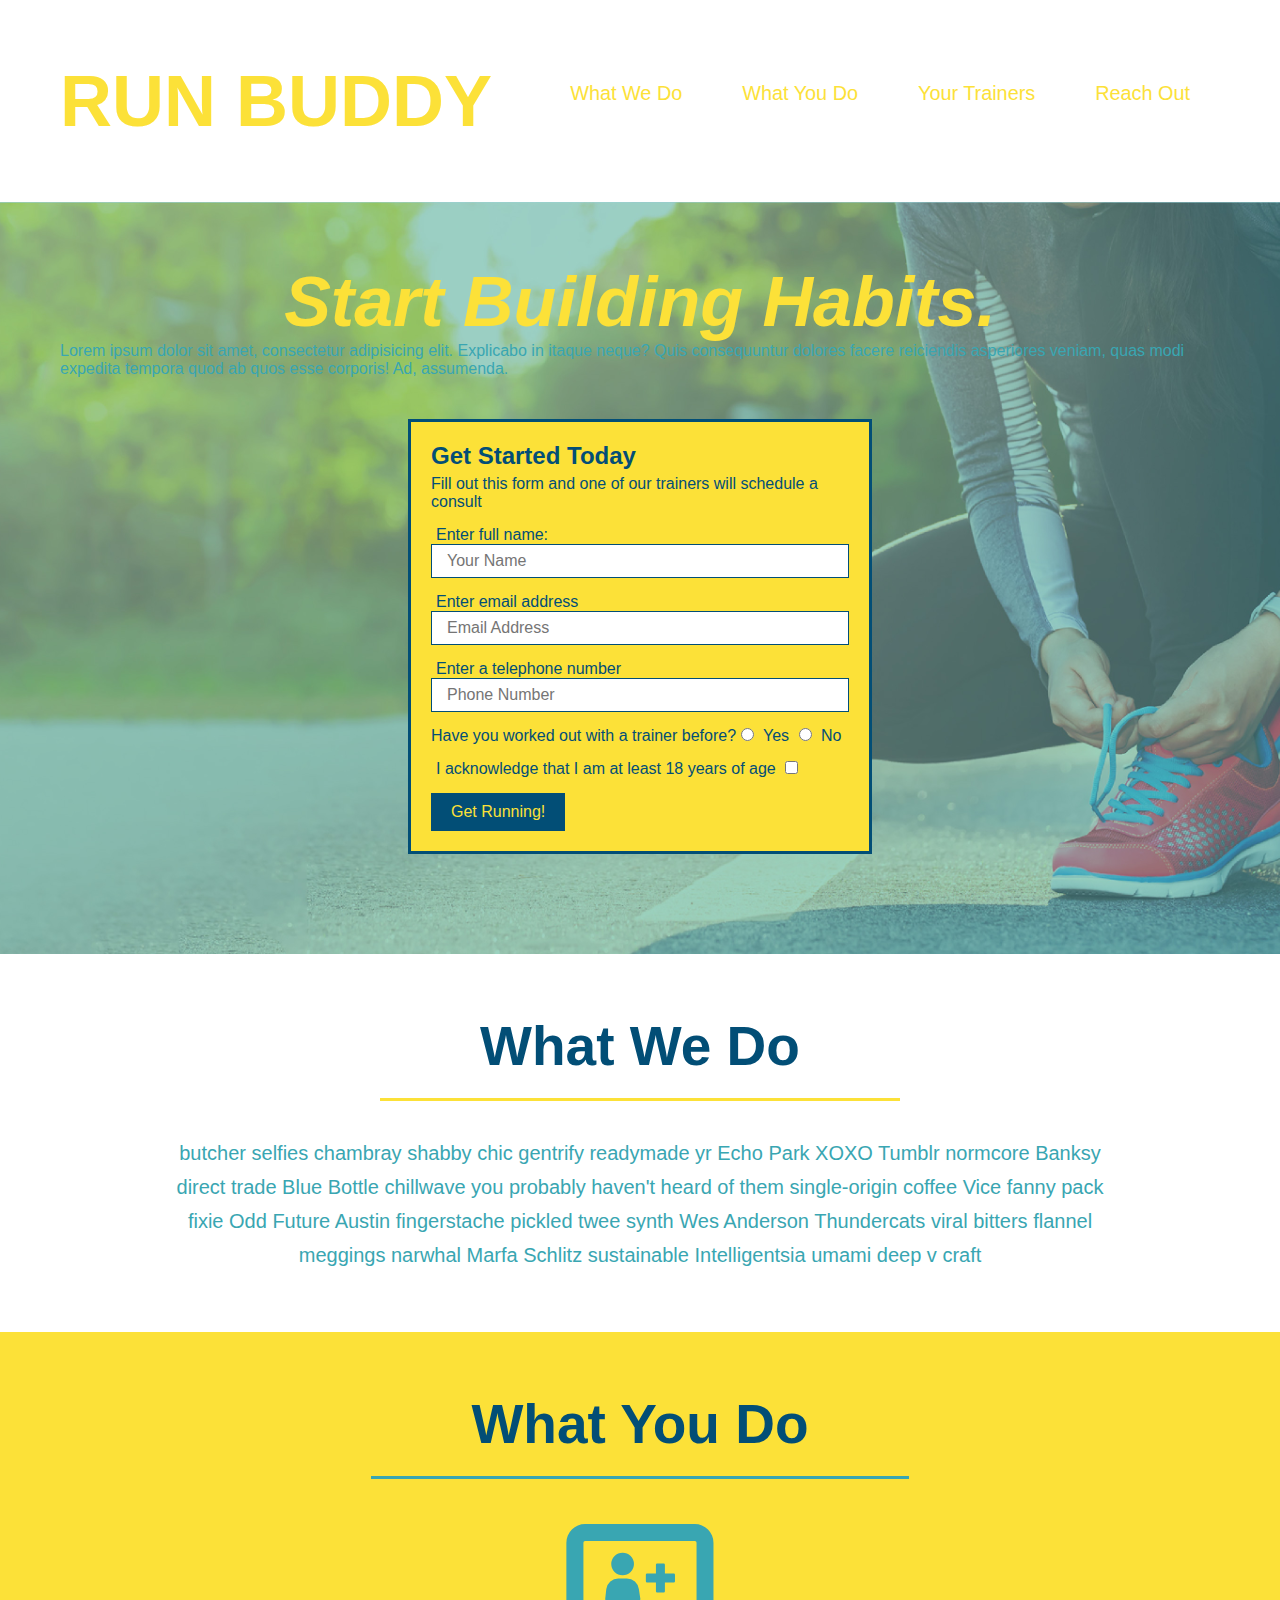
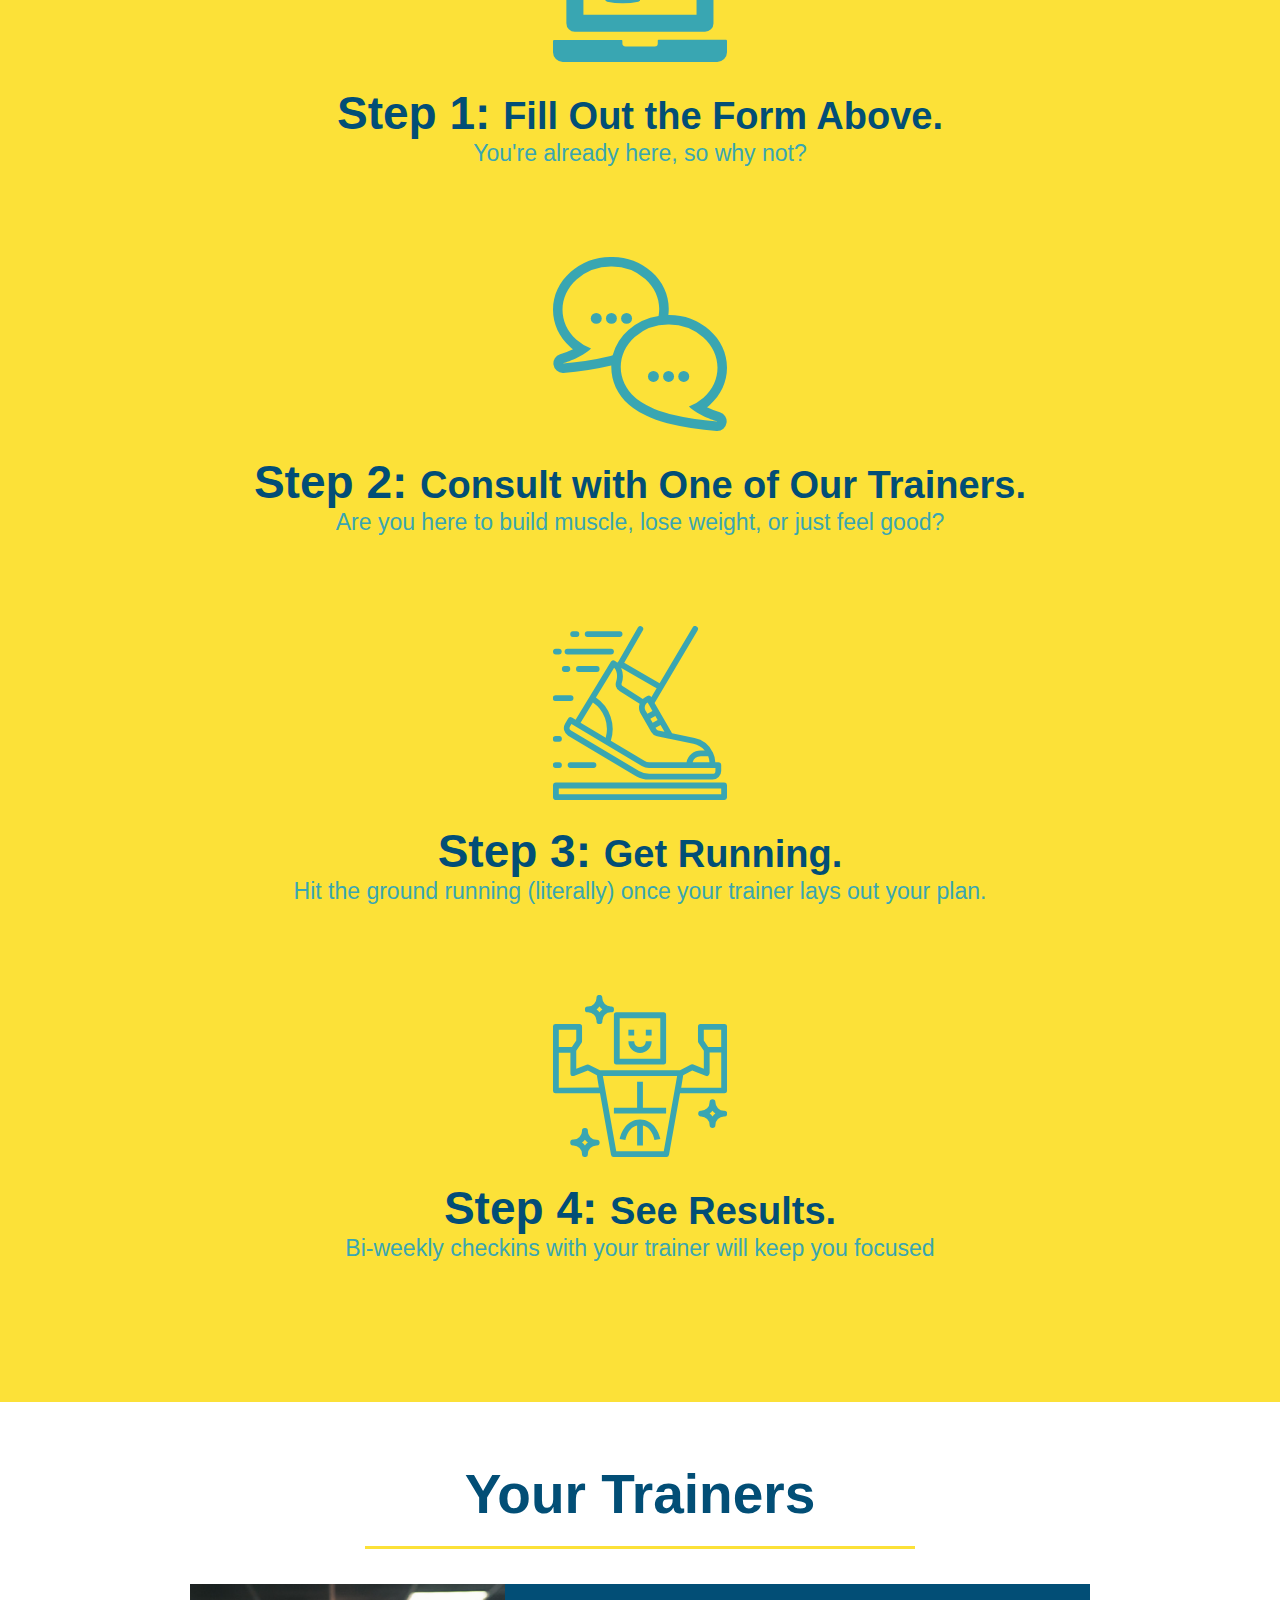
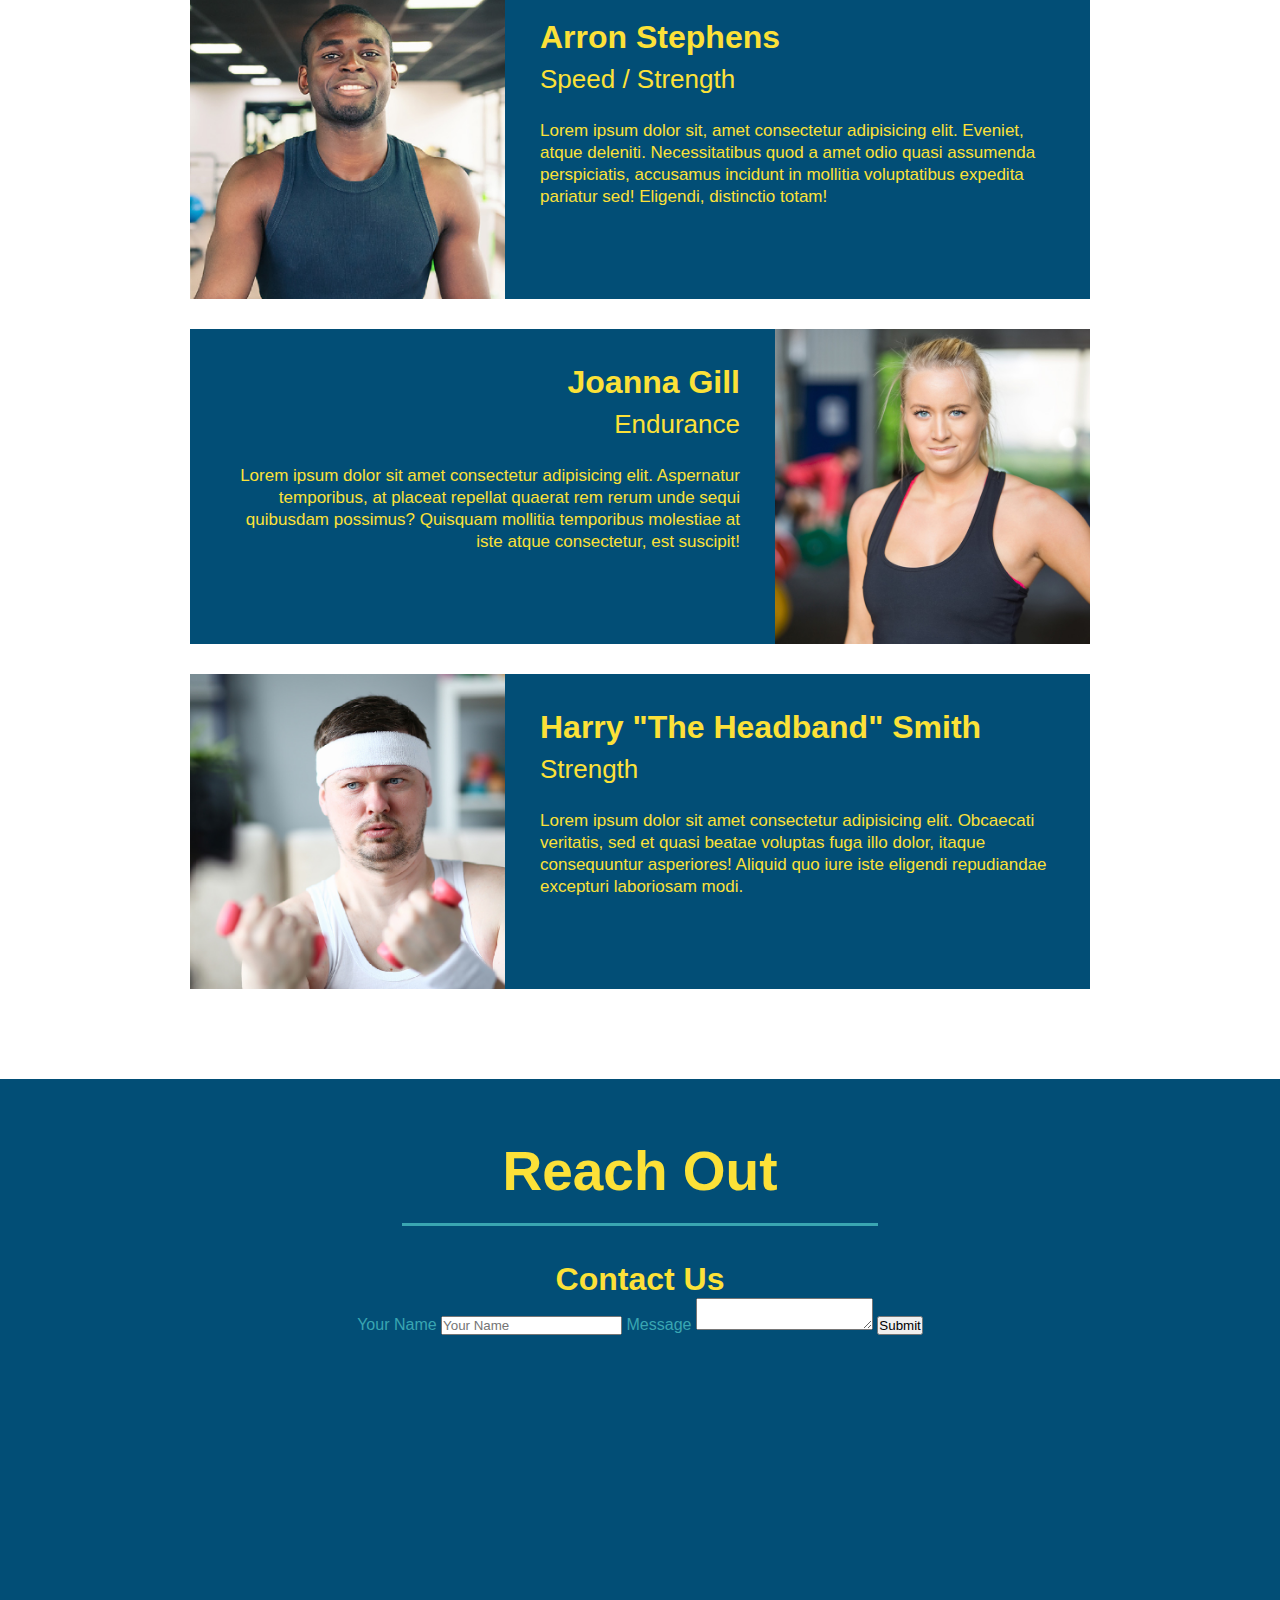
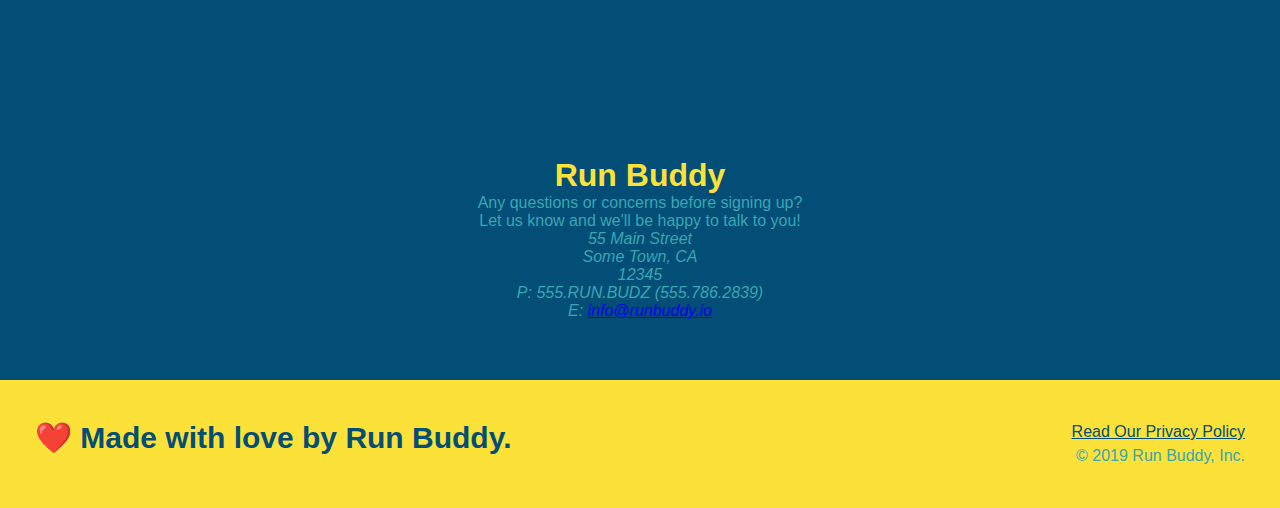
==== index.html @ 51f74677 "adding flex to hero" ====
<!DOCTYPE html>
<html lang="en">
    <head>
        <meta charset="UTF-8" />
        <link rel="stylesheet" href="./assets/css/style.css" />
        <title>Run Buddy</title>
    </head>
    <body>
    <!-- navigation -->    
       <!-- hero/jumbotron -->
       <section>
            <header>
            <h1>
                <a href="/" class="buddy">RUN BUDDY</a>
            </h1>
             <nav>
                 <!-- Unordered list element -->
                 <ul>
                     <!-- list item element -->
                     <li>
                         <!-- anchor element -->
                         <a href="#what-we-do">What We Do</a>
                     </li>
                     <li>
                         <a href="#what-you-do">What You Do</a>
                     </li>
                     <li>
                         <a href="#your-trainers">Your Trainers</a>
                     </li>
                     <li>
                         <a href="#reach-out">Reach Out</a>
                     </li>
                 </ul>
             </nav>
        </header>
        </section>
<section class="hero">
        <h2 class="habits">
        Start Building Habits.
        </h2>
        <p>
            Lorem ipsum dolor sit amet, consectetur adipisicing elit. Explicabo in itaque neque? Quis consequuntur dolores facere reiciendis asperiores veniam, quas modi expedita tempora quod ab quos esse corporis! Ad, assumenda.
        </p>
        <div class="hero-form">
            <h3>Get Started Today</h3>
            <p>Fill out this form and one of our trainers will schedule a consult</p>
            <!-- Add form element -->
            <form>
                <label for="name">Enter full name:</label>
                <input type="text" placeholder="Your Name" name="name" id="name" class="form-input"/>
                <label for="email">Enter email address</label>
                <input type="email" placeholder="Email Address" name="email" id="email" class="form-input"/>
                <label for="phone">Enter a telephone number</label>
                <input type="tel" placeholder="Phone Number" name="phone" id="phone" class="form-input"/>
                <p>
                    Have you worked out with a trainer before?
                    <input type="radio" name="trainer-confirm" id="trainer-yes" />
                    <label for="trainer-yes">Yes</label>
                    <input type="radio" name="trainer-confirm" id="trainer-no" />
                    <label for="trainer-no">No</label>
                </p>
                <p>
                    <label for="checkbox">
                    I acknowledge that I am at least 18 years of age 
                    </label>
                    <input type="checkbox" name="age-confirm" id="checkbox" />
                </p>
                <button type="submit">
                    Get Running!
                </button>
            </form>
        </div>
    </section>
    <!-- End hero! -->
    
    <!-- "what we do" section -->
    <section id="what-we-do" class="intro">
        <h2 class="section-title primary-border">What We Do</h2>
        <p>
            butcher selfies chambray shabby chic gentrify readymade yr Echo Park XOXO Tumblr normcore Banksy direct trade Blue Bottle chillwave you probably haven't heard of them single-origin coffee Vice fanny pack fixie Odd Future Austin fingerstache pickled twee synth Wes Anderson Thundercats viral bitters flannel meggings narwhal Marfa Schlitz sustainable Intelligentsia umami deep v craft
        </p>
    </section>

    <!-- "what you do" section -->
    <section id="what-you-do" class="steps">
        <h2 class="section-title secondary-border">What You Do</h2>

        <div>
            <!-- add spacing image -->
            <img src="./assets/images/step-1.svg" alt="" />
            <h3>Step 1: <span>Fill Out the Form Above.</span></h3>
            <p>You're already here, so why not?</p>
        </div>

        <div>
            <!-- add spacing image -->
            <img src="./assets/images/step-2.svg" alt = "" />
            <h3>Step 2: <span>Consult with One of Our Trainers.</span></h3>
            <p>Are you here to build muscle, lose weight, or just feel good?</p>
        </div>

        <div>
            <!-- add spacing image -->
            <img src="./assets/images/step-3.svg" alt="" />
            <h3>Step 3: <span>Get Running.</span></h3>
            <p>Hit the ground running (literally) once your trainer lays out your plan.</p>
        </div>

        <div>
            <!-- add spacing image -->
            <img src="./assets/images/step-4.svg" alt="" />
            <h3>Step 4: <span>See Results.</span></h3>
            <p>Bi-weekly checkins with your trainer will keep you focused</p>
        </div>
    </section>

    <!-- "meet the trainers" section -->
    <section id="your-trainers" class="trainers">
        <h2 class="section-title primary-border">Your Trainers</h2>
    <!-- Trainer 1 -->    
        <article class="trainer">
            <img src="./assets/images/trainer-1.jpg" alt="Arron Stephens in his workout clothes, ready to pump iron" />
            <div class="trainer-bio text-left">
                <h3>Arron Stephens</h3>
                <h4>Speed / Strength</h4>
                <p>Lorem ipsum dolor sit, amet consectetur adipisicing elit. Eveniet, atque deleniti. Necessitatibus quod a amet odio quasi assumenda perspiciatis, accusamus incidunt in mollitia voluptatibus expedita pariatur sed! Eligendi, distinctio totam!</p>
            </div>
        </article>
    <!-- Trainer 2 -->
        <article class="trainer">
            <div class="trainer-bio text-right">
                <h3>Joanna Gill</h3>
                <h4>Endurance</h4>
                <p>Lorem ipsum dolor sit amet consectetur adipisicing elit. Aspernatur temporibus, at placeat repellat quaerat rem rerum unde sequi quibusdam possimus? Quisquam mollitia temporibus molestiae at iste atque consectetur, est suscipit!</p>
            </div>
                <img src="./assets/images/trainer-2.jpg" alt="Joanna Gill cooling off after a workout" />
        </article>
        <!-- Trainer 3 -->
        <article class="trainer">
            <img src="./assets/images/trainer-3.jpg" alt="Harry Smith wearing a headband and lifting comically small pink weights" />
            <div class="trainer-bio text-left">
                <h3>Harry "The Headband" Smith</h3>
                <h4>Strength</h4>
                <p>Lorem ipsum dolor sit amet consectetur adipisicing elit. Obcaecati veritatis, sed et quasi beatae voluptas fuga illo dolor, itaque consequuntur asperiores! Aliquid quo iure iste eligendi repudiandae excepturi laboriosam modi.</p>
            </div>
        </article>
    </section>

    <!-- "reach out" section -->
    <section id="reach-out" class="contact">
        <h2 class="section-title secondary-border">Reach Out</h2>
        <br/>
        <div class="contact-info">
            <h3>Contact Us</h3>
            <form> 
                <label for="contact-name">Your Name</label>
                <input type="text" id="contact-name" placeholder="Your Name" />

                <label for="contact-message">Message</label>
                <textarea id="contact-message" placeholder="Message">
                </textarea>
                <button type="submit">Submit</button>
            </form>
        </div>   
        <br/>
            <iframe src="https://www.google.com/maps/embed?pb=!1m18!1m12!1m3!1d1870.639687871222!2d-120.42393657404506!3d37.95312249039238!2m3!1f0!2f0!3f0!3m2!1i1024!2i768!4f13.1!3m3!1m2!1s0x8090c46e315aaf1b%3A0xb32d2fcd2023b726!2sMain%20St%2C%20Jamestown%2C%20CA%2095327!5e0!3m2!1sen!2sus!4v1635957184044!5m2!1sen!2sus" 
        style="border:0;" 
        allowfullscreen="" 
        loading="lazy"></iframe>

        <div>
                    <h3>Run Buddy</h3>
            <p>
                Any questions or concerns before signing up?
            <br/>
            Let us know and we'll be happy to talk to you!
        </p>
        <address>
            55 Main Street <br/>
            Some Town, CA <br/>
            12345 <br/>
            P: 555.RUN.BUDZ (555.786.2839)<br/>
            E: <a href="mailto:info@runbuddy.io">info@runbuddy.io</a>
        </address>
        </div>
        </div>
    </section>

    <!-- footer -->
    <footer>
        <h2>❤️ Made with love by Run Buddy.</h2>
        <div>
            <a href="./privacy-policy.html">Read Our Privacy Policy</a><br/>
            &copy; 2019 Run Buddy, Inc.
        </div>
    </footer>
    
    </body>
</html>
---- assets/css/style.css ----
/* general styling rule */
* {
    margin: 0;
    padding: 0;
    box-sizing: border-box;
}

/* apply styles to <body> */
body {
    color: #39a6b2;
    font-family: Helvetica, Arial, sans-serif;
    }

/* apply styles to <header> */
header {
    font-weight: bold;
    font-size: 36px;
    color: #fce138;
    margin: 0;
    display: flex;
    justify-content: space-between;
    flex-wrap: wrap;
}
.habits {
    color: #fce138;
    font-weight: bold;
    font-style: italic;
    font-size: 70px;
}

header a {
    text-decoration: none;
    color: #fce138;
}
header nav {
    margin: 7px 0;
}
header nav ul {
    display: flex;
    flex-wrap: wrap;
    justify-content: space-between;
    align-items: center;
    list-style: none;
}
header nav ul li a {
    margin: 0 30px;
    font-weight: lighter;
    font-size: 1.55vw;
}

/* styling the hero */
.hero {
    background-image: url("../images/hero-bg.jpg");
    background-size: cover;
    background-position: center;
    display: flex;
    justify-content: center;
    flex-wrap: wrap;
}
.hero-cta {
    width: 35%;
    text-align: right;
    margin: 3.5%;
    color: #fff;
    font-size: 18px;
    line-height: 1.3;
}
.hero-cta h2 {
    font-style: italic;
    font-size: 55px;
    color: #fce138;
}

section {
    padding: 60px;
}
/* styling the form */
.hero-form h3 {
    margin: 0;
    font-size: 24px;
}
.hero-form {
    background-color: #fce138;
    padding: 20px;
    color: #024e76;
    border: solid 3px #024e76;
    width: 40%;
    margin: 3.5%;
}
.hero-form p {
    margin: 5px 0 15px 0;
}
.form-input {
    border: 1px solid #024e76;
    display: block;
    padding: 7px 15px;
    font-size: 16px;
    color: #024e76;
    width: 100%;
    margin-bottom: 15px;
}
.hero-form label {
    margin: 0 5px;
}
.hero-form button {
    background-color: #024e76;
    color: #fce138;
    border: none;
    padding: 10px 20px;
    font-size: 16px;
}
/* hero style end */

/* let's work that body */
.section-title {
    font-size: 55px;
    color: #024e76;
    margin-bottom: 35px;
    padding: 0 100px 20px 100px;
    display: inline-block;
    border-bottom: 3px solid;
}
.primary-border {
    border-color: #fce138;
}
.secondary-border {
    border-color: #39a6b2;
}
/* what we do */
.intro {
    text-align: center;
}
.intro p {
    line-height: 1.7;
    color: #39a6b2;
    width: 80%;
    font-size: 20px;
    margin: 0 auto;
}
/* what you do */
.steps {
    text-align: center;
    background: #fce138;
}
.steps div {
    margin-bottom: 80px;
}
.steps img {
    width: 15%;
    margin: 10px 0;
}
.steps h3 {
    color: #024e76;
    font-size: 46px;
    margin-top: 10px;
}
.steps p {
    color: #39a6b2;
    font-size: 23px;
}
.steps span {
    font-size: 38px;
}
/* body has been thoroughly rocked */

/* train those trainers */
.trainers {
    text-align: center;
}
.trainer {
    width: 900px;
    margin: 0 auto 30px auto;
    background: #024e76;
    color: #fce138;
    overflow: auto;
}
.trainer img {
    width: 35%;
    float: left;
}
.trainer-bio {
    padding: 35px;
    float: left;
    width: 65%;
}
.text-left {
    text-align: left;
}
.text-right {
    text-align: right;
}
.trainer-bio h3 {
    font-size: 32px;
    margin-bottom: 8px;
}
.trainer-bio h4 {
    font-weight: lighter;
    font-size: 26px;
    margin-bottom: 25px;
}
.trainer-bio p {
    font-size: 17px;
    line-height: 1.3;
}
/* wrap up this training session */

/* contact us section */
.contact {
    background-color: #024e76;
    text-align: center;
}
.contact-info div {
    width: 410px;
    display: inline-block;
    vertical-align: top;
    text-align: left;
    margin: 30px 0 0 60px;
    color: white;
}
.contact h2 {
    color: #fce138;
}
.contact h3 {
    color: #fce138;
    font-size: 32px;
}
.contact-info p, .contact-info address {
    margin: 20px;
    line-height: 1.5;
    font-size: 20px;
    font-style: normal;
}
.contact-info a {
    color: #fce138;
}
.contact iframe {
    width: 400px;
    height: 400px;
}
/* end of contact */

/* styling the footer */
footer {
    background: #fce138;
    width: 100%;
    padding: 40px 35px;
    display: flex;
    justify-content: space-between;
    flex-wrap: wrap;
}
footer h2 {
    color: #024e76;
    font-size: 30px;
    margin: 0;
}
footer div {
    line-height: 1.5;
    text-align: right;
}
footer a {
    color: #024e76;
}
/* end foot */
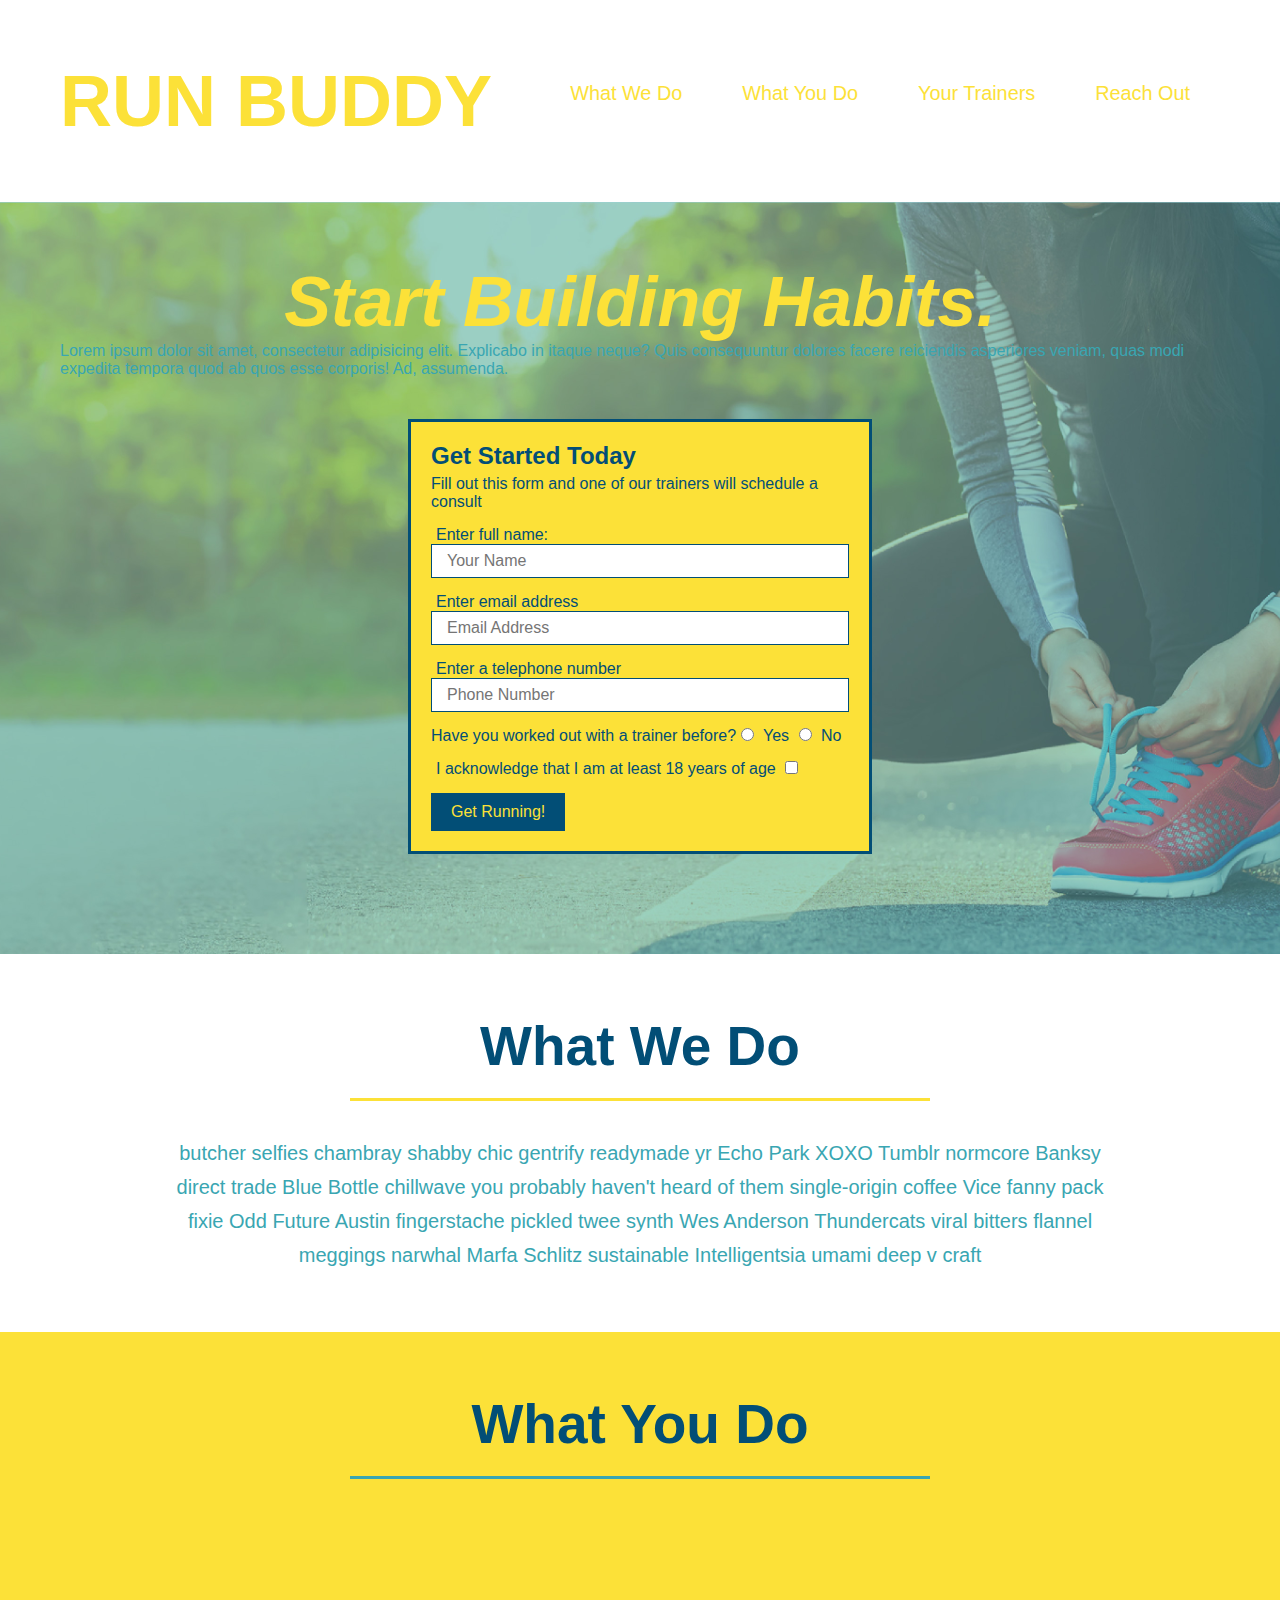
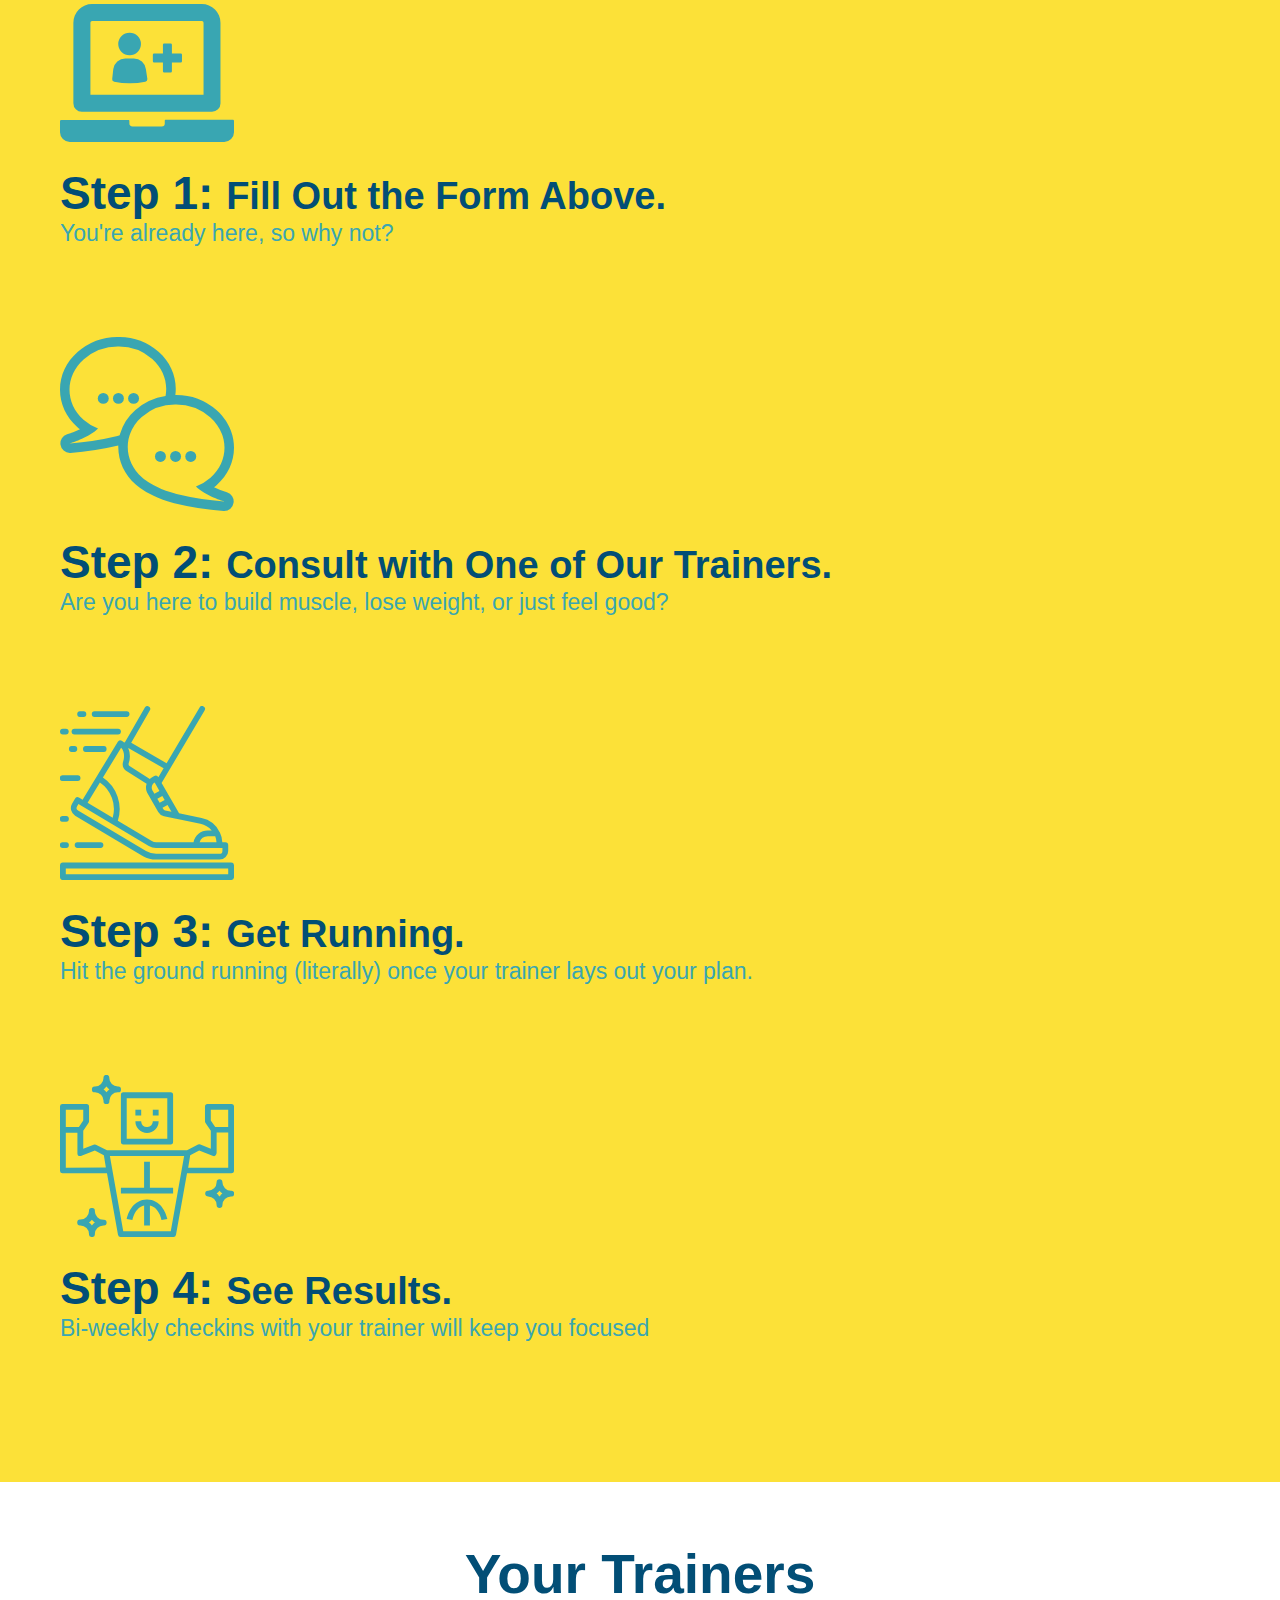
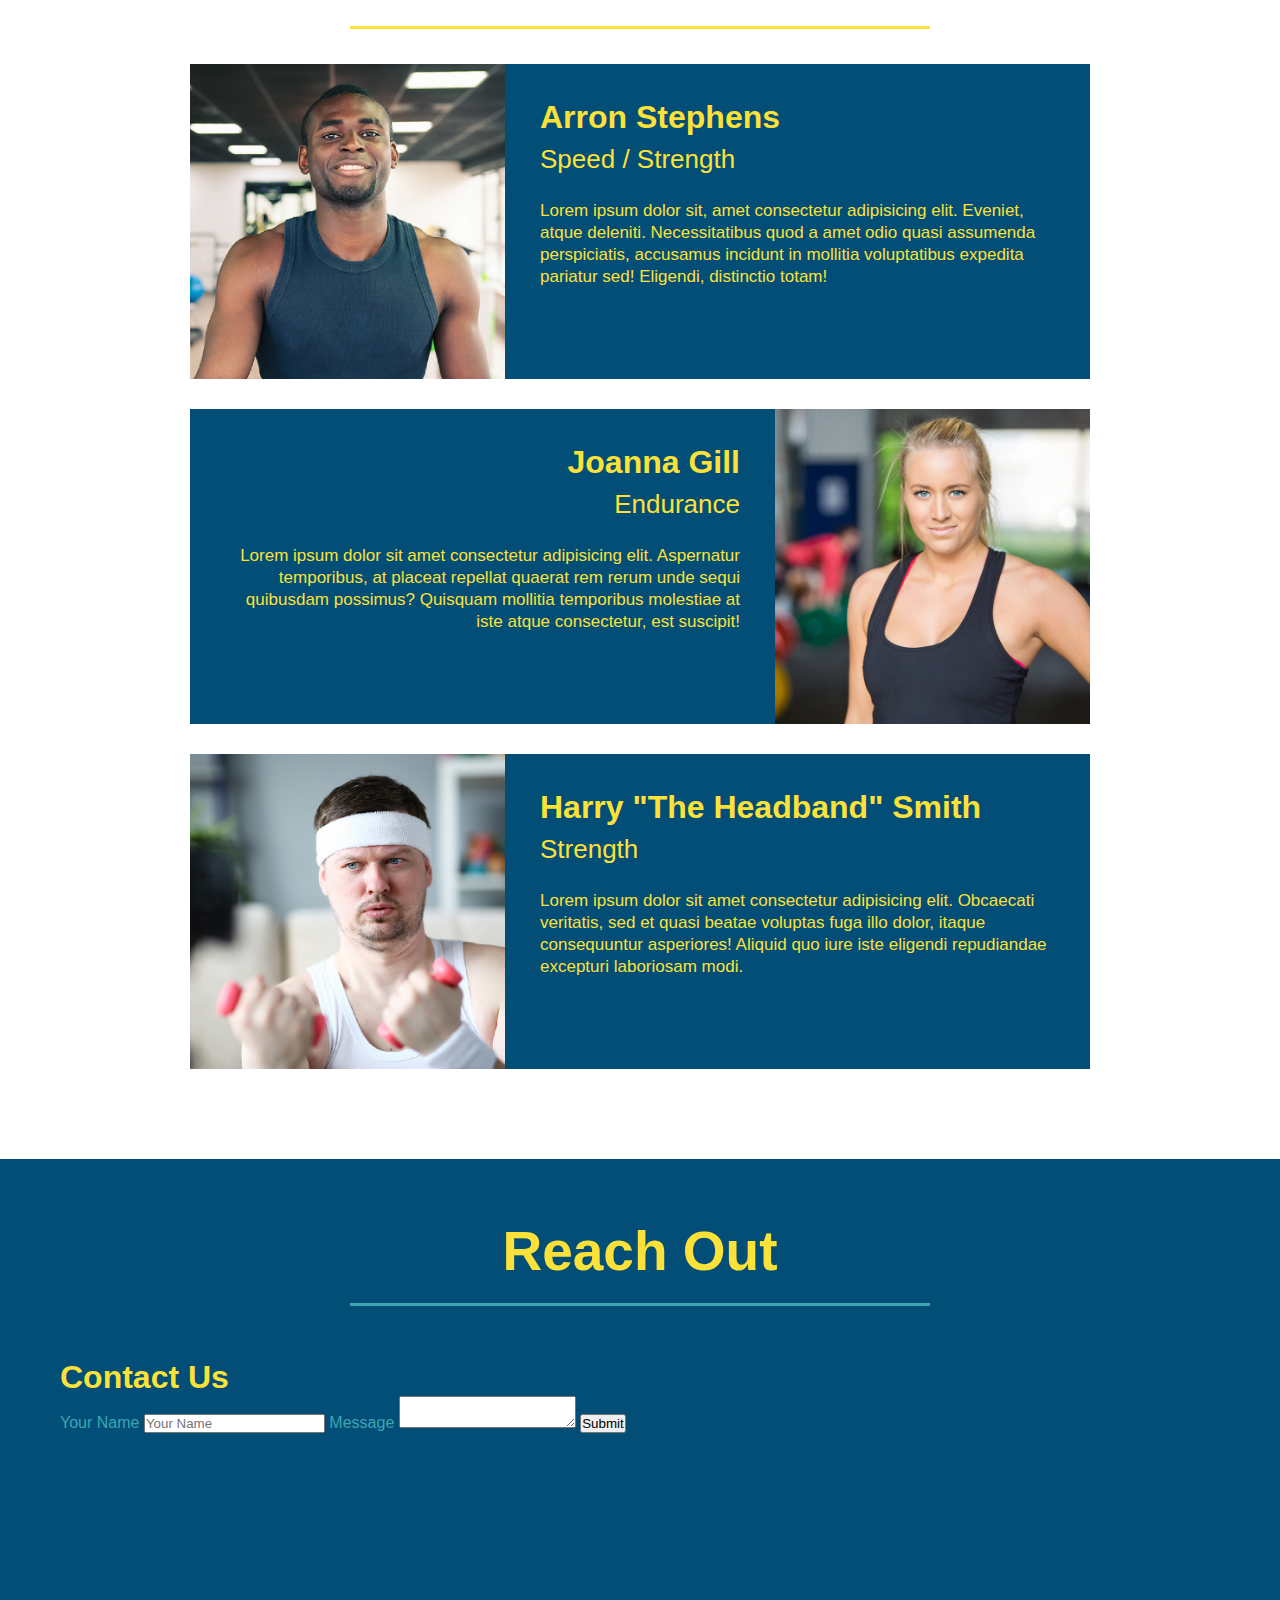
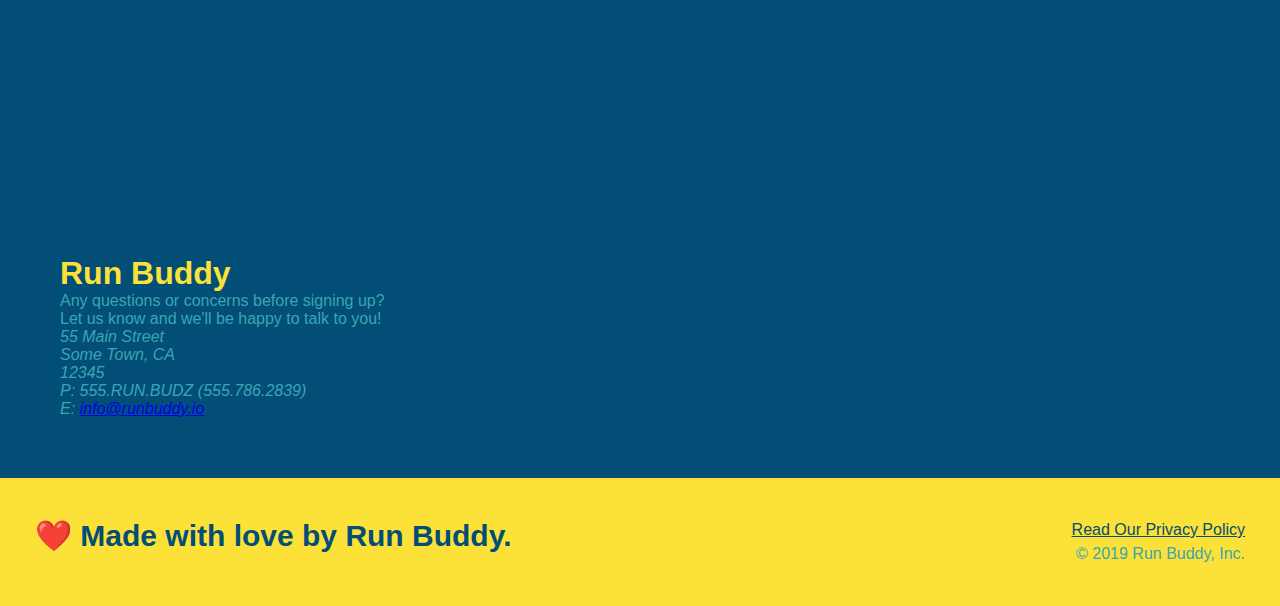
==== commit 8fde4bb7: "starting to flex the body" ====
--- a/index.html
+++ b/index.html
@@ -75,16 +75,21 @@
     
     <!-- "what we do" section -->
     <section id="what-we-do" class="intro">
+        <div class="flex-row">
         <h2 class="section-title primary-border">What We Do</h2>
+        </div>
+        <div class="flex-row">
         <p>
             butcher selfies chambray shabby chic gentrify readymade yr Echo Park XOXO Tumblr normcore Banksy direct trade Blue Bottle chillwave you probably haven't heard of them single-origin coffee Vice fanny pack fixie Odd Future Austin fingerstache pickled twee synth Wes Anderson Thundercats viral bitters flannel meggings narwhal Marfa Schlitz sustainable Intelligentsia umami deep v craft
         </p>
+        </div>
     </section>
 
     <!-- "what you do" section -->
     <section id="what-you-do" class="steps">
+        <div class="flex-row">
         <h2 class="section-title secondary-border">What You Do</h2>
-
+        </div>
         <div>
             <!-- add spacing image -->
             <img src="./assets/images/step-1.svg" alt="" />
@@ -116,7 +121,9 @@
 
     <!-- "meet the trainers" section -->
     <section id="your-trainers" class="trainers">
+        <div class="flex-row">
         <h2 class="section-title primary-border">Your Trainers</h2>
+        </div>
     <!-- Trainer 1 -->    
         <article class="trainer">
             <img src="./assets/images/trainer-1.jpg" alt="Arron Stephens in his workout clothes, ready to pump iron" />
@@ -148,7 +155,9 @@
 
     <!-- "reach out" section -->
     <section id="reach-out" class="contact">
+        <div class="flex-row">
         <h2 class="section-title secondary-border">Reach Out</h2>
+        </div>
         <br/>
         <div class="contact-info">
             <h3>Contact Us</h3>
--- a/assets/css/style.css
+++ b/assets/css/style.css
@@ -115,10 +115,11 @@
 .section-title {
     font-size: 55px;
     color: #024e76;
-    margin-bottom: 35px;
-    padding: 0 100px 20px 100px;
-    display: inline-block;
     border-bottom: 3px solid;
+    padding-bottom: 20px;
+    text-align: center;
+    margin: 0 auto 35px auto;
+    width: 50%;
 }
 .primary-border {
     border-color: #fce138;
@@ -126,20 +127,18 @@
 .secondary-border {
     border-color: #39a6b2;
 }
+
 /* what we do */
-.intro {
-    text-align: center;
-}
 .intro p {
     line-height: 1.7;
     color: #39a6b2;
     width: 80%;
     font-size: 20px;
     margin: 0 auto;
+    text-align: center;
 }
 /* what you do */
 .steps {
-    text-align: center;
     background: #fce138;
 }
 .steps div {
@@ -164,9 +163,6 @@
 /* body has been thoroughly rocked */
 
 /* train those trainers */
-.trainers {
-    text-align: center;
-}
 .trainer {
     width: 900px;
     margin: 0 auto 30px auto;
@@ -189,6 +185,9 @@
 .text-right {
     text-align: right;
 }
+.flex-row {
+    display: flex;
+}
 .trainer-bio h3 {
     font-size: 32px;
     margin-bottom: 8px;
@@ -207,7 +206,6 @@
 /* contact us section */
 .contact {
     background-color: #024e76;
-    text-align: center;
 }
 .contact-info div {
     width: 410px;
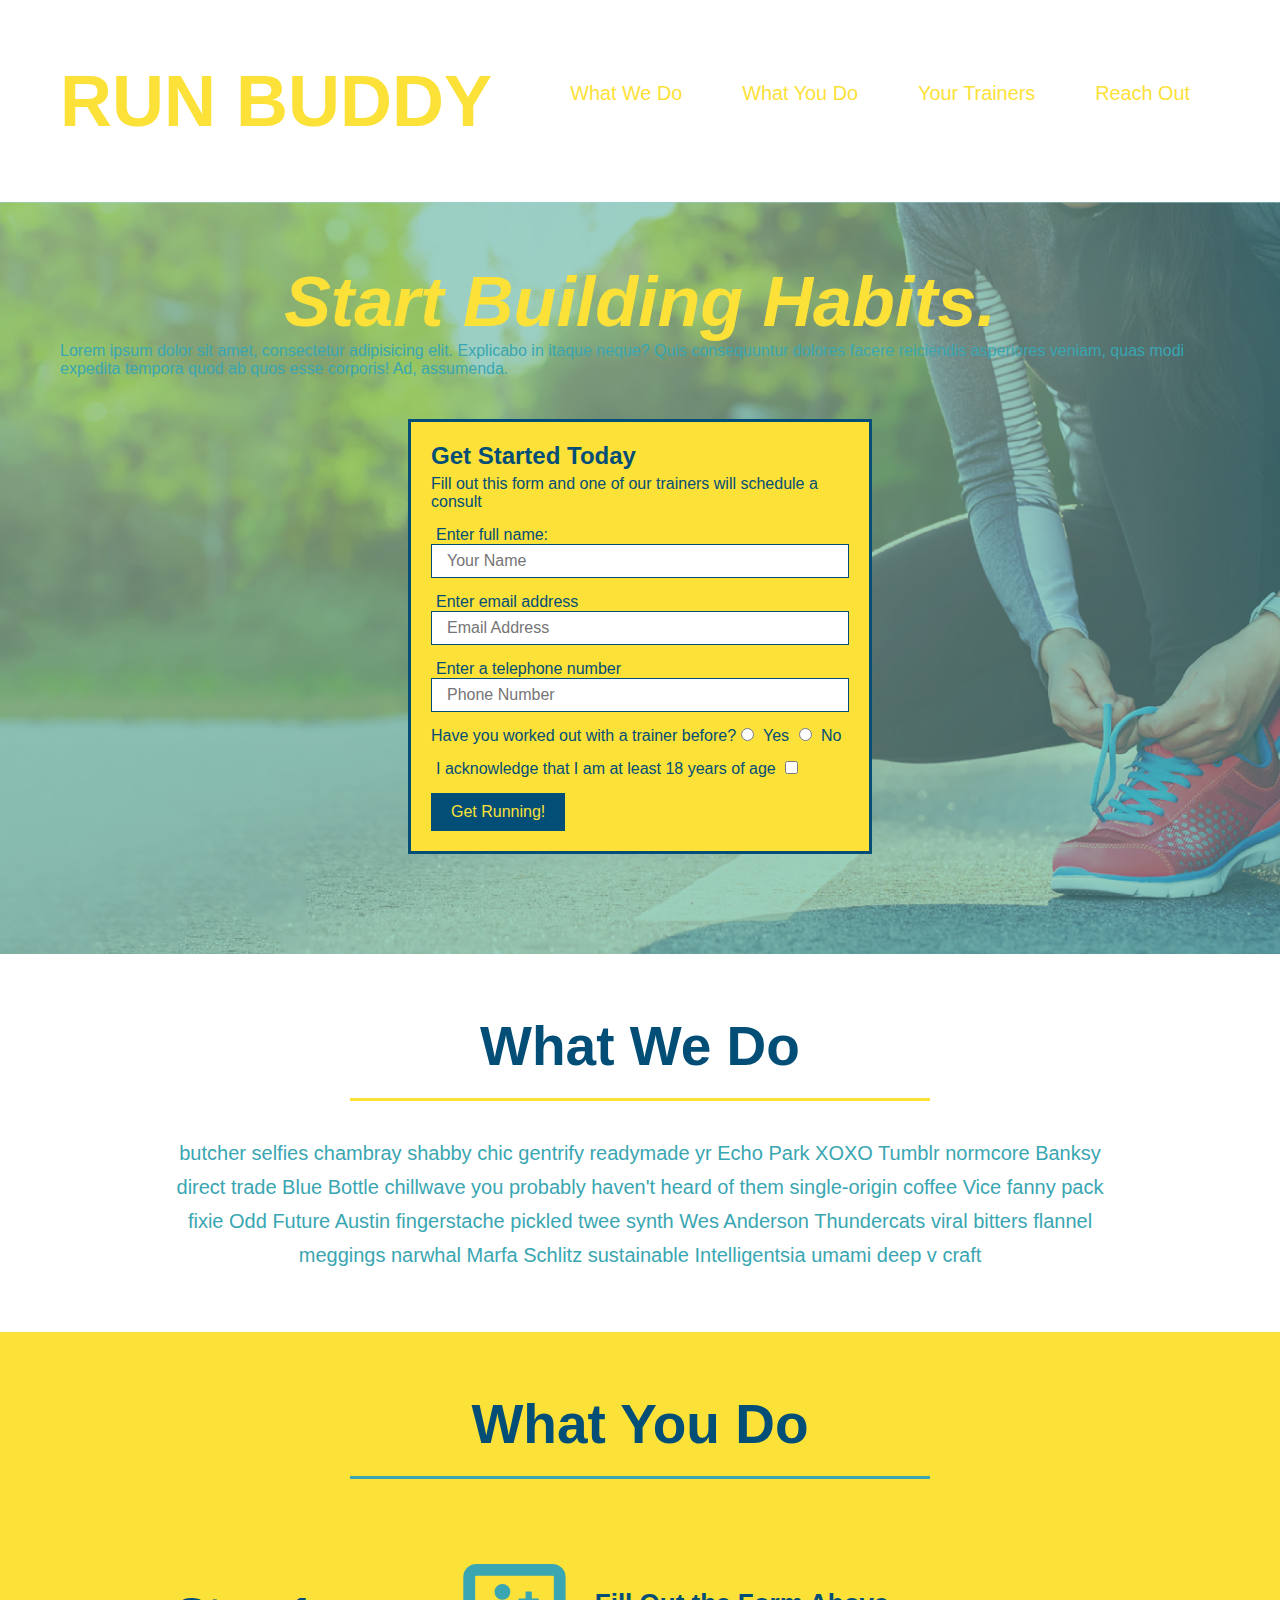
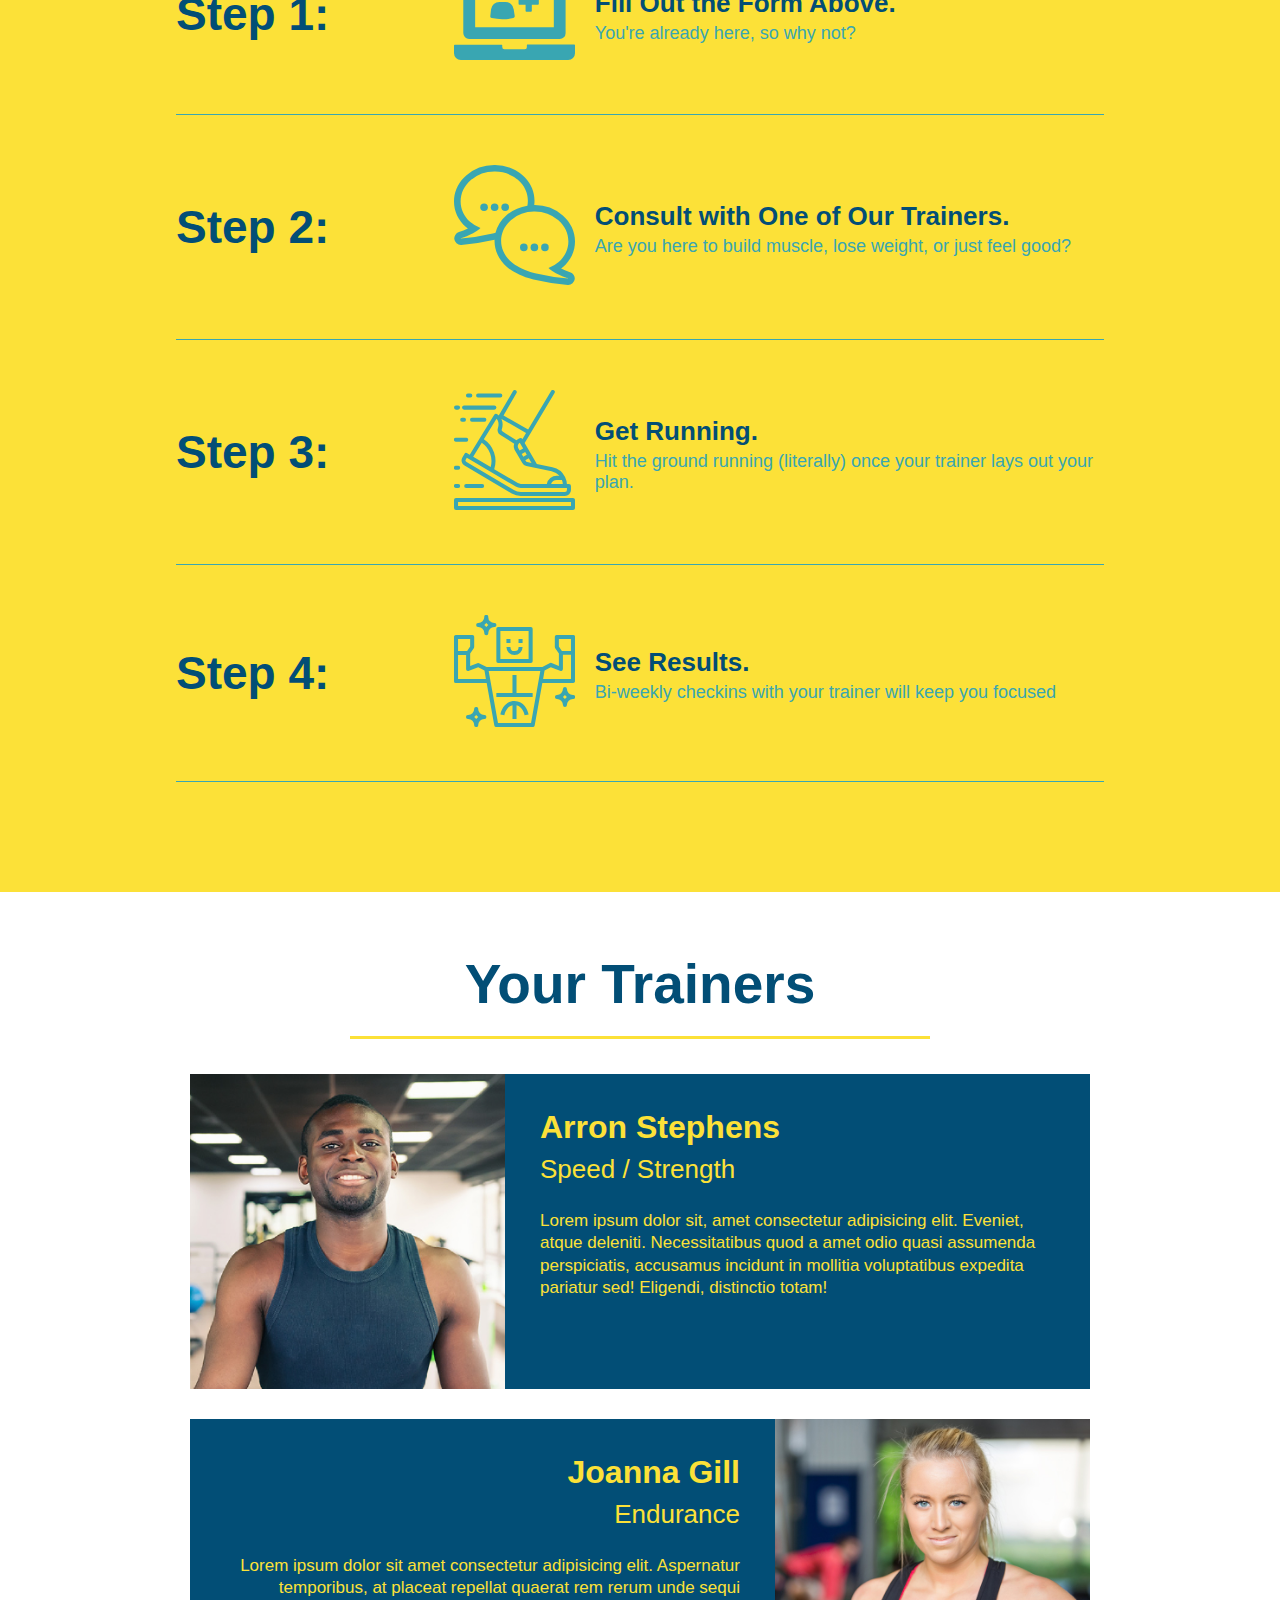
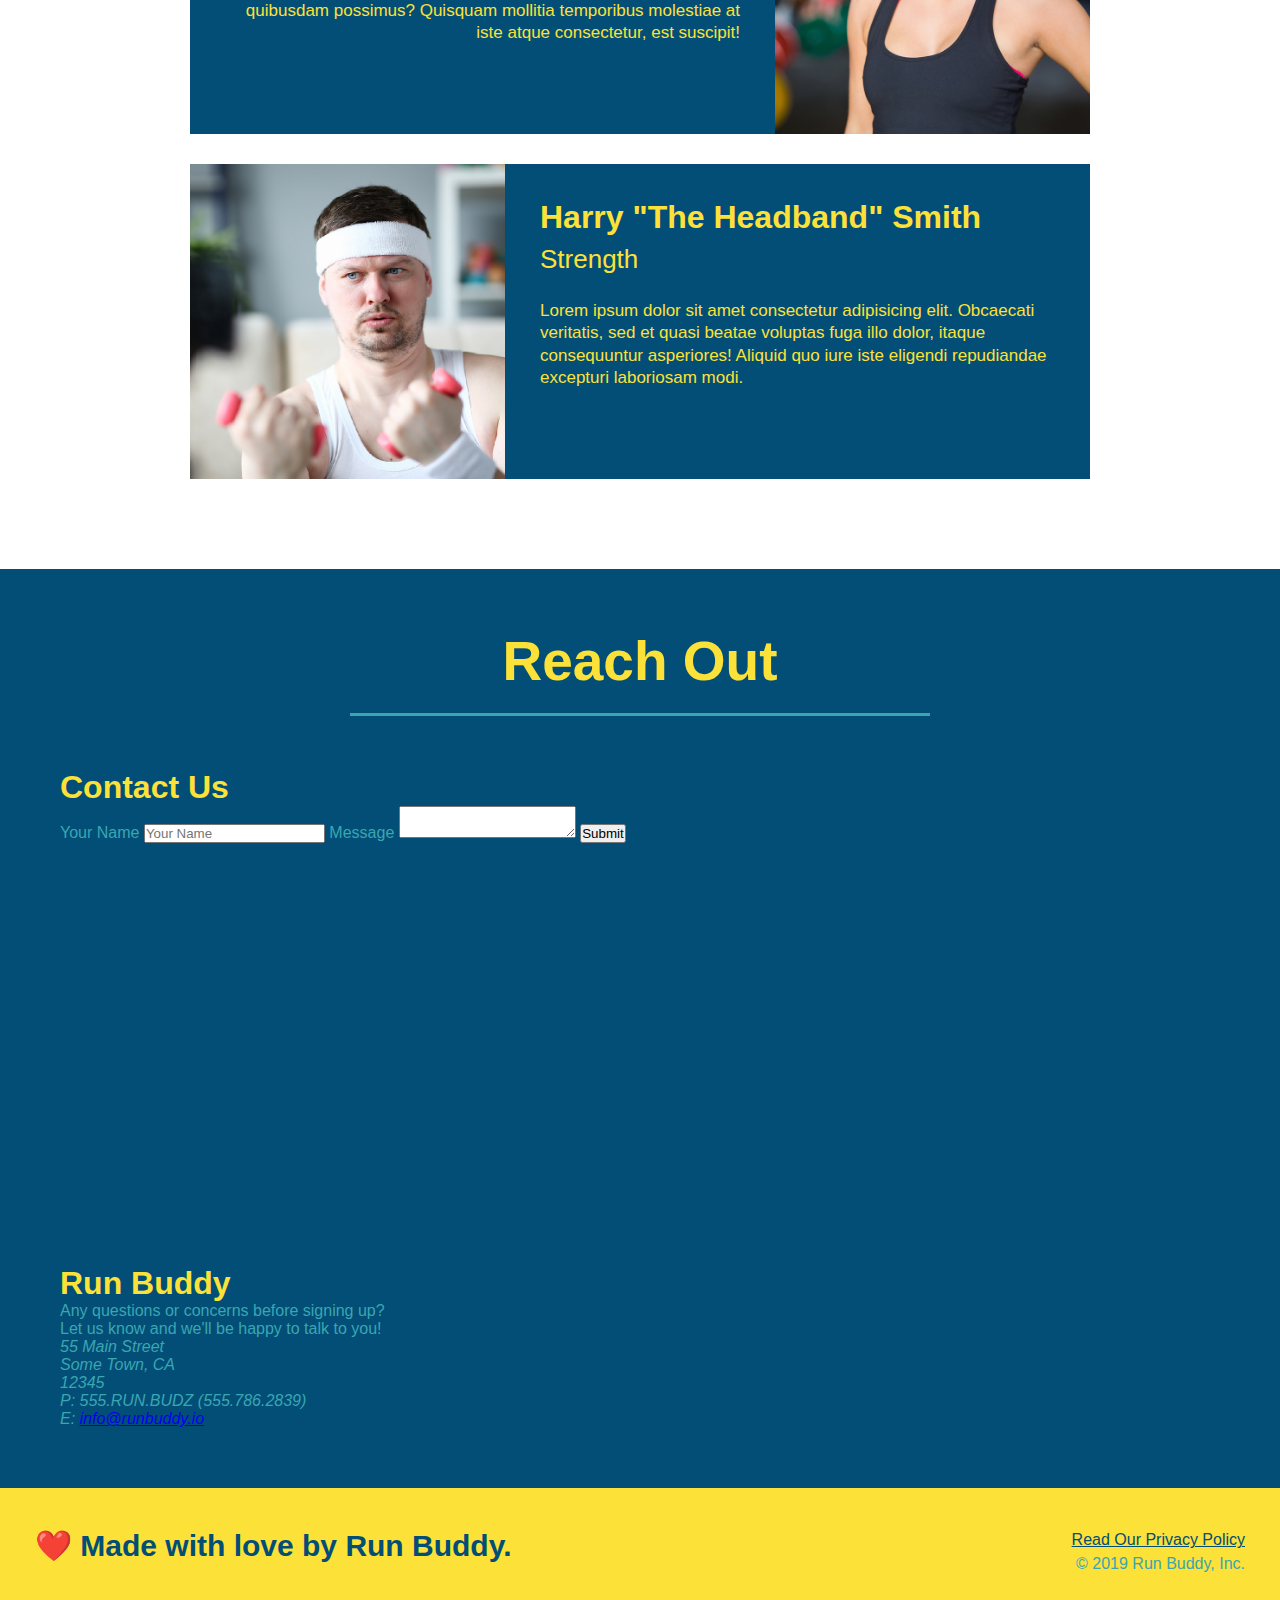
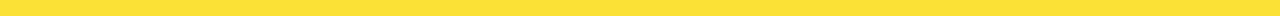
==== commit 73db98ba: "flex the steps" ====
--- a/index.html
+++ b/index.html
@@ -91,31 +91,71 @@
         <h2 class="section-title secondary-border">What You Do</h2>
         </div>
         <div>
-            <!-- add spacing image -->
-            <img src="./assets/images/step-1.svg" alt="" />
-            <h3>Step 1: <span>Fill Out the Form Above.</span></h3>
+            <!-- step one -->
+            <div class="step">
+                <h3>Step 1: </h3>
+                <div class="step-info">
+                    <div class="step-img">
+                        <!-- add spacing image -->
+                        <img src="./assets/images/step-1.svg" alt="" />
+                </div>
+            <div class="step-text">
+                <h4>Fill Out the Form Above.</h4>
             <p>You're already here, so why not?</p>
         </div>
-
-        <div>
-            <!-- add spacing image -->
-            <img src="./assets/images/step-2.svg" alt = "" />
-            <h3>Step 2: <span>Consult with One of Our Trainers.</span></h3>
+        </div>
+        </div>
+        </div>
+
+        <div>
+            <!-- step two -->
+            <div class="step">
+                <h3>Step 2: </h3>
+                <div class="step-info">
+                    <div class="step-img">
+                        <!-- add spacing image -->
+            <img src="./assets/images/step-2.svg" alt="" />
+            </div>
+            <div class="step-text">
+                <h4>Consult with One of Our Trainers.</h4>
             <p>Are you here to build muscle, lose weight, or just feel good?</p>
         </div>
-
-        <div>
-            <!-- add spacing image -->
+        </div>
+        </div>
+        </div>
+
+        <div>
+            <!-- step three -->
+            <div class="step">
+                <h3>Step 3: </h3>
+                <div class="step-info">
+                    <div class="step-img">
+                        <!-- add spacing image -->
             <img src="./assets/images/step-3.svg" alt="" />
-            <h3>Step 3: <span>Get Running.</span></h3>
+            </div>
+            <div class="step-text">
+                <h4>Get Running.</h4>
             <p>Hit the ground running (literally) once your trainer lays out your plan.</p>
         </div>
-
-        <div>
-            <!-- add spacing image -->
+        </div>
+        </div>
+        </div>
+
+        <div>
+            <!-- step four -->
+            <div class="step">
+                <h3>Step 4: </h3>
+                <div class="step-info">
+                    <div class="step-img">
+                        <!-- add spacing image -->
             <img src="./assets/images/step-4.svg" alt="" />
-            <h3>Step 4: <span>See Results.</span></h3>
+            </div>
+            <div class="step-text">
+                <h4>See Results.</h4>
             <p>Bi-weekly checkins with your trainer will keep you focused</p>
+        </div>
+        </div>
+        </div>
         </div>
     </section>
 
--- a/assets/css/style.css
+++ b/assets/css/style.css
@@ -141,24 +141,46 @@
 .steps {
     background: #fce138;
 }
-.steps div {
-    margin-bottom: 80px;
-}
-.steps img {
-    width: 15%;
-    margin: 10px 0;
-}
-.steps h3 {
+.step {
+    margin: 50px auto;
+    padding-bottom: 50px;
+    width: 80%;
+    border-bottom: 1px solid #39a6b2;
+    display: flex;
+    flex-wrap: wrap;
+    align-items: center;
+    justify-content: space-between;
+}
+.step-info {
+    flex: 2 70%;
+    display: flex;
+    flex-wrap: wrap;
+    align-items: center;
+}
+.step-img {
+    flex: 1 12%;
+    margin-right: 20px;
+}
+.step-img img {
+    max-width: 100%;
+}
+.step-text {
+    flex: 12;
+}
+.step h3 {
     color: #024e76;
     font-size: 46px;
-    margin-top: 10px;
-}
-.steps p {
+    flex: 1 30%;
+}
+.step-text p {
     color: #39a6b2;
-    font-size: 23px;
-}
-.steps span {
-    font-size: 38px;
+    font-size: 18px;
+}
+
+.step-text h4 {
+    font-size: 26px;
+    line-height: 1.5;
+    color: #024e76;
 }
 /* body has been thoroughly rocked */
 
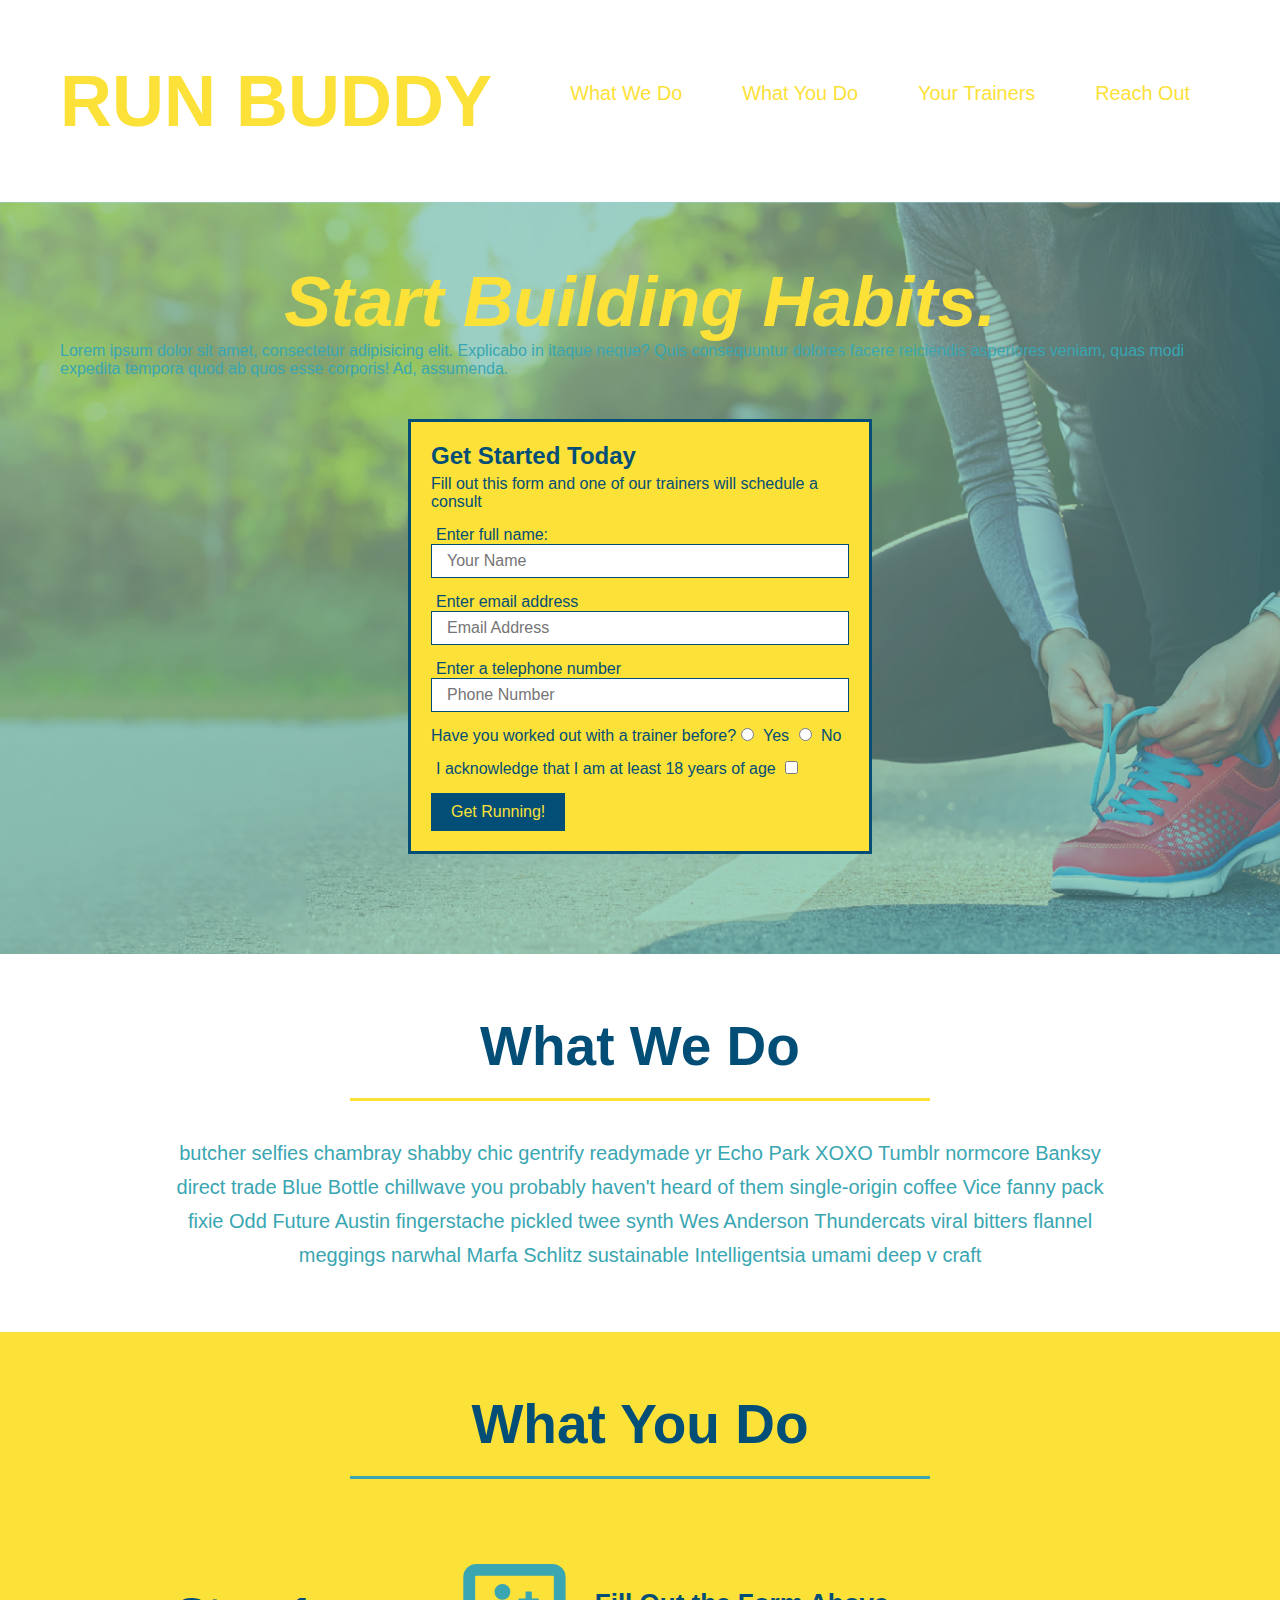
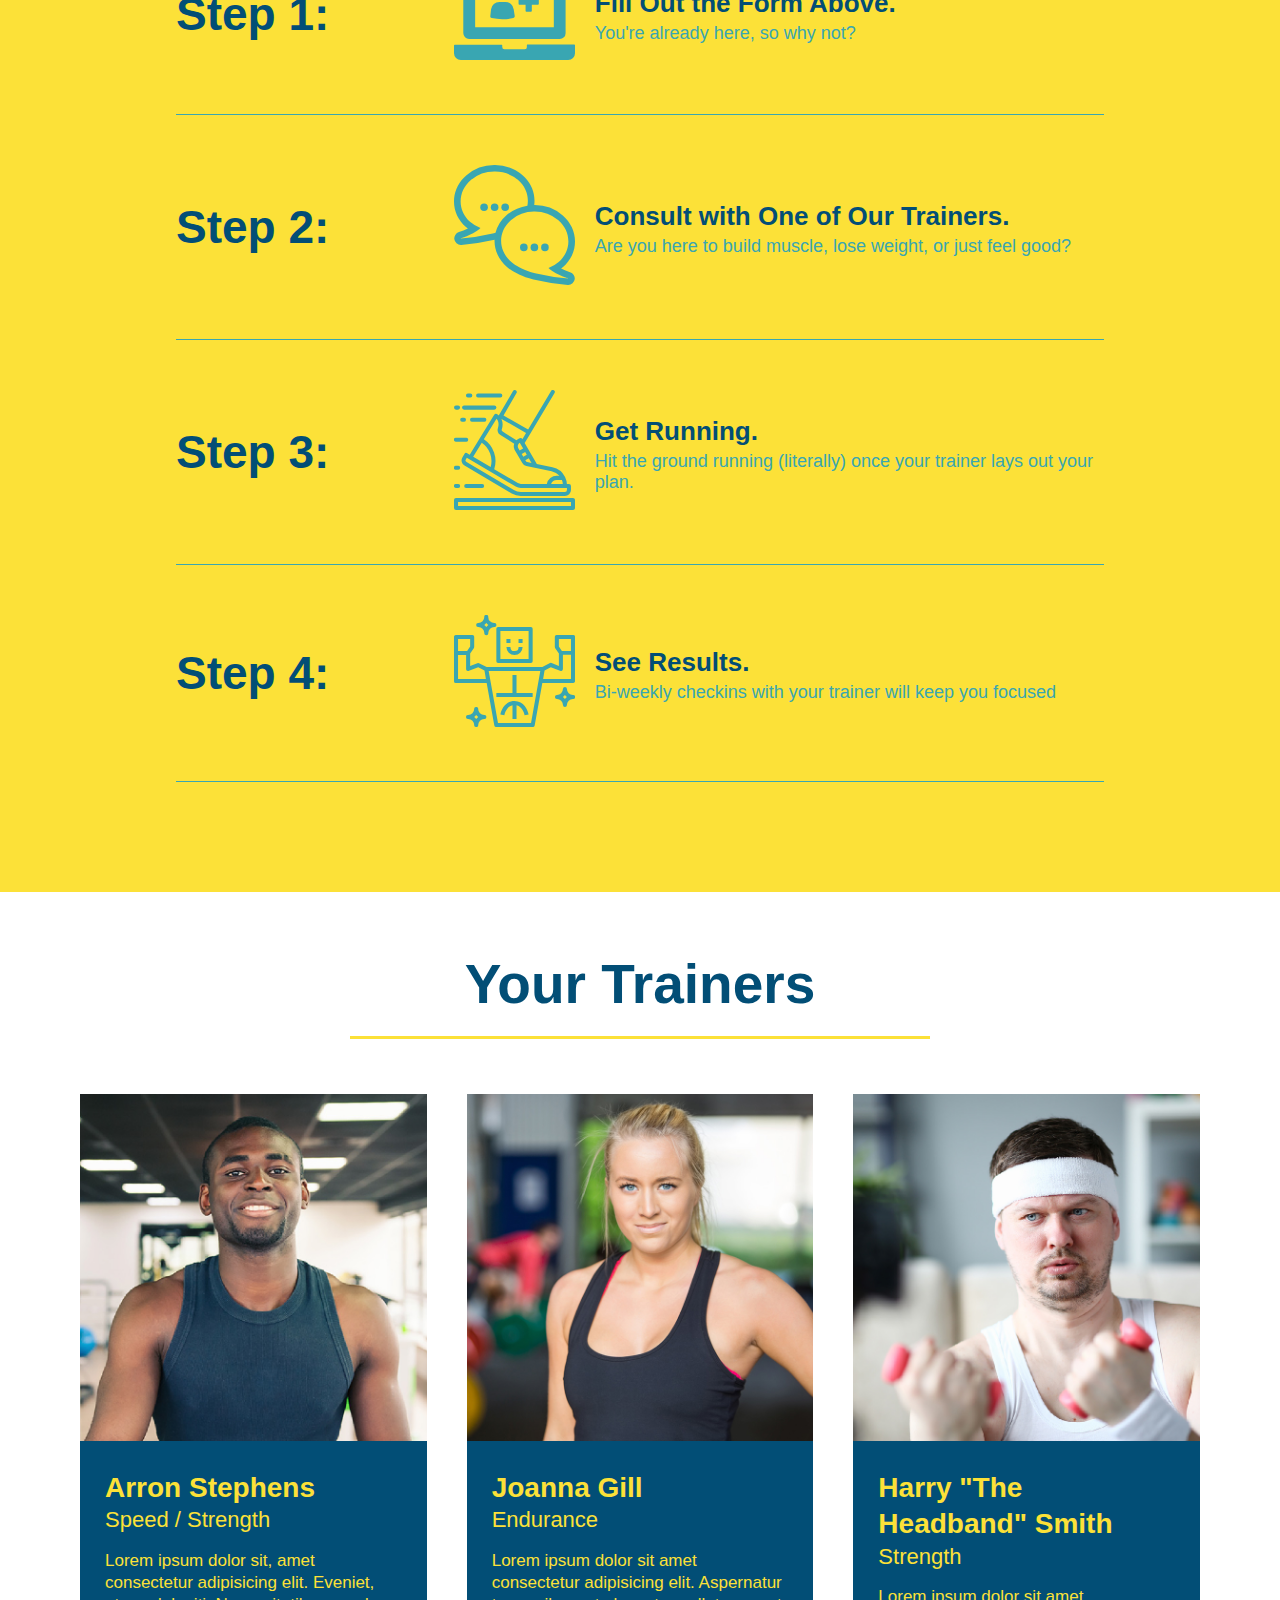
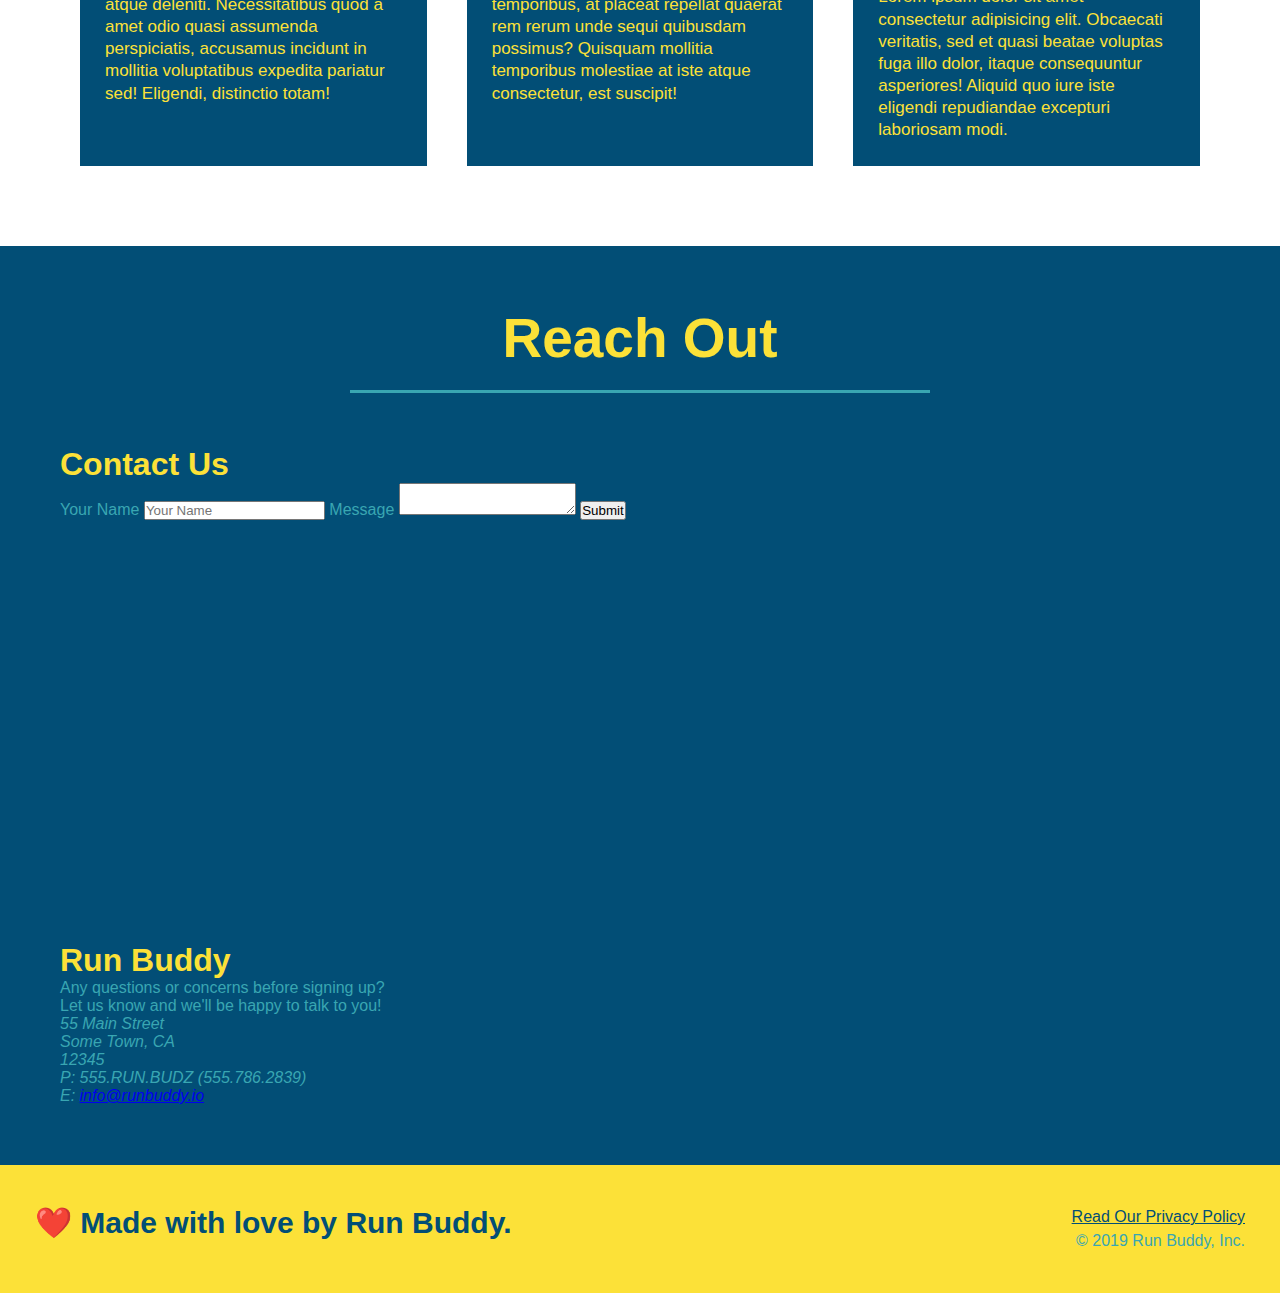
==== commit d59f6209: "flexing the trainers" ====
--- a/index.html
+++ b/index.html
@@ -160,37 +160,41 @@
     </section>
 
     <!-- "meet the trainers" section -->
-    <section id="your-trainers" class="trainers">
+    <section id="your-trainers">
         <div class="flex-row">
         <h2 class="section-title primary-border">Your Trainers</h2>
-        </div>
-    <!-- Trainer 1 -->    
+    </div>
+        <!-- Trainer 1 -->    
+    <div class="trainers">
         <article class="trainer">
             <img src="./assets/images/trainer-1.jpg" alt="Arron Stephens in his workout clothes, ready to pump iron" />
-            <div class="trainer-bio text-left">
-                <h3>Arron Stephens</h3>
-                <h4>Speed / Strength</h4>
+            <div class="trainer-bio">
+                <h3 class="trainer-name">Arron Stephens</h3>
+                <h4 class="trainer-role">Speed / Strength</h4>
                 <p>Lorem ipsum dolor sit, amet consectetur adipisicing elit. Eveniet, atque deleniti. Necessitatibus quod a amet odio quasi assumenda perspiciatis, accusamus incidunt in mollitia voluptatibus expedita pariatur sed! Eligendi, distinctio totam!</p>
             </div>
         </article>
-    <!-- Trainer 2 -->
+
+        <!-- Trainer 2 -->
         <article class="trainer">
-            <div class="trainer-bio text-right">
-                <h3>Joanna Gill</h3>
-                <h4>Endurance</h4>
+            <img src="./assets/images/trainer-2.jpg" alt="Joanna Gill cooling off after a workout" />
+            <div class="trainer-bio">
+                <h3 class="trainer-name">Joanna Gill</h3>
+                <h4 class="trainer-role">Endurance</h4>
                 <p>Lorem ipsum dolor sit amet consectetur adipisicing elit. Aspernatur temporibus, at placeat repellat quaerat rem rerum unde sequi quibusdam possimus? Quisquam mollitia temporibus molestiae at iste atque consectetur, est suscipit!</p>
             </div>
-                <img src="./assets/images/trainer-2.jpg" alt="Joanna Gill cooling off after a workout" />
-        </article>
+         </article>
+        
         <!-- Trainer 3 -->
         <article class="trainer">
             <img src="./assets/images/trainer-3.jpg" alt="Harry Smith wearing a headband and lifting comically small pink weights" />
-            <div class="trainer-bio text-left">
-                <h3>Harry "The Headband" Smith</h3>
-                <h4>Strength</h4>
+            <div class="trainer-bio">
+                <h3 class="trainer-name">Harry "The Headband" Smith</h3>
+                <h4 class="trainer-role">Strength</h4>
                 <p>Lorem ipsum dolor sit amet consectetur adipisicing elit. Obcaecati veritatis, sed et quasi beatae voluptas fuga illo dolor, itaque consequuntur asperiores! Aliquid quo iure iste eligendi repudiandae excepturi laboriosam modi.</p>
             </div>
         </article>
+        </div>
     </section>
 
     <!-- "reach out" section -->
--- a/assets/css/style.css
+++ b/assets/css/style.css
@@ -186,42 +186,39 @@
 
 /* train those trainers */
 .trainer {
-    width: 900px;
-    margin: 0 auto 30px auto;
+    margin: 20px;
     background: #024e76;
     color: #fce138;
-    overflow: auto;
+    flex: 1;
 }
 .trainer img {
-    width: 35%;
-    float: left;
+    width: 100%;
 }
 .trainer-bio {
-    padding: 35px;
-    float: left;
-    width: 65%;
-}
-.text-left {
-    text-align: left;
-}
-.text-right {
-    text-align: right;
-}
+    padding: 25px;
+    line-height: 1.3;
+}
+.trainers {
+    width: 100%;
+    margin: 0 auto;
+    display: flex;
+    flex-wrap: wrap;
+    justify-content: space-around;
+}
+
 .flex-row {
     display: flex;
 }
 .trainer-bio h3 {
-    font-size: 32px;
-    margin-bottom: 8px;
+    font-size: 28px;
 }
 .trainer-bio h4 {
     font-weight: lighter;
-    font-size: 26px;
-    margin-bottom: 25px;
+    font-size: 22px;
+    margin-bottom: 15px;
 }
 .trainer-bio p {
     font-size: 17px;
-    line-height: 1.3;
 }
 /* wrap up this training session */
 
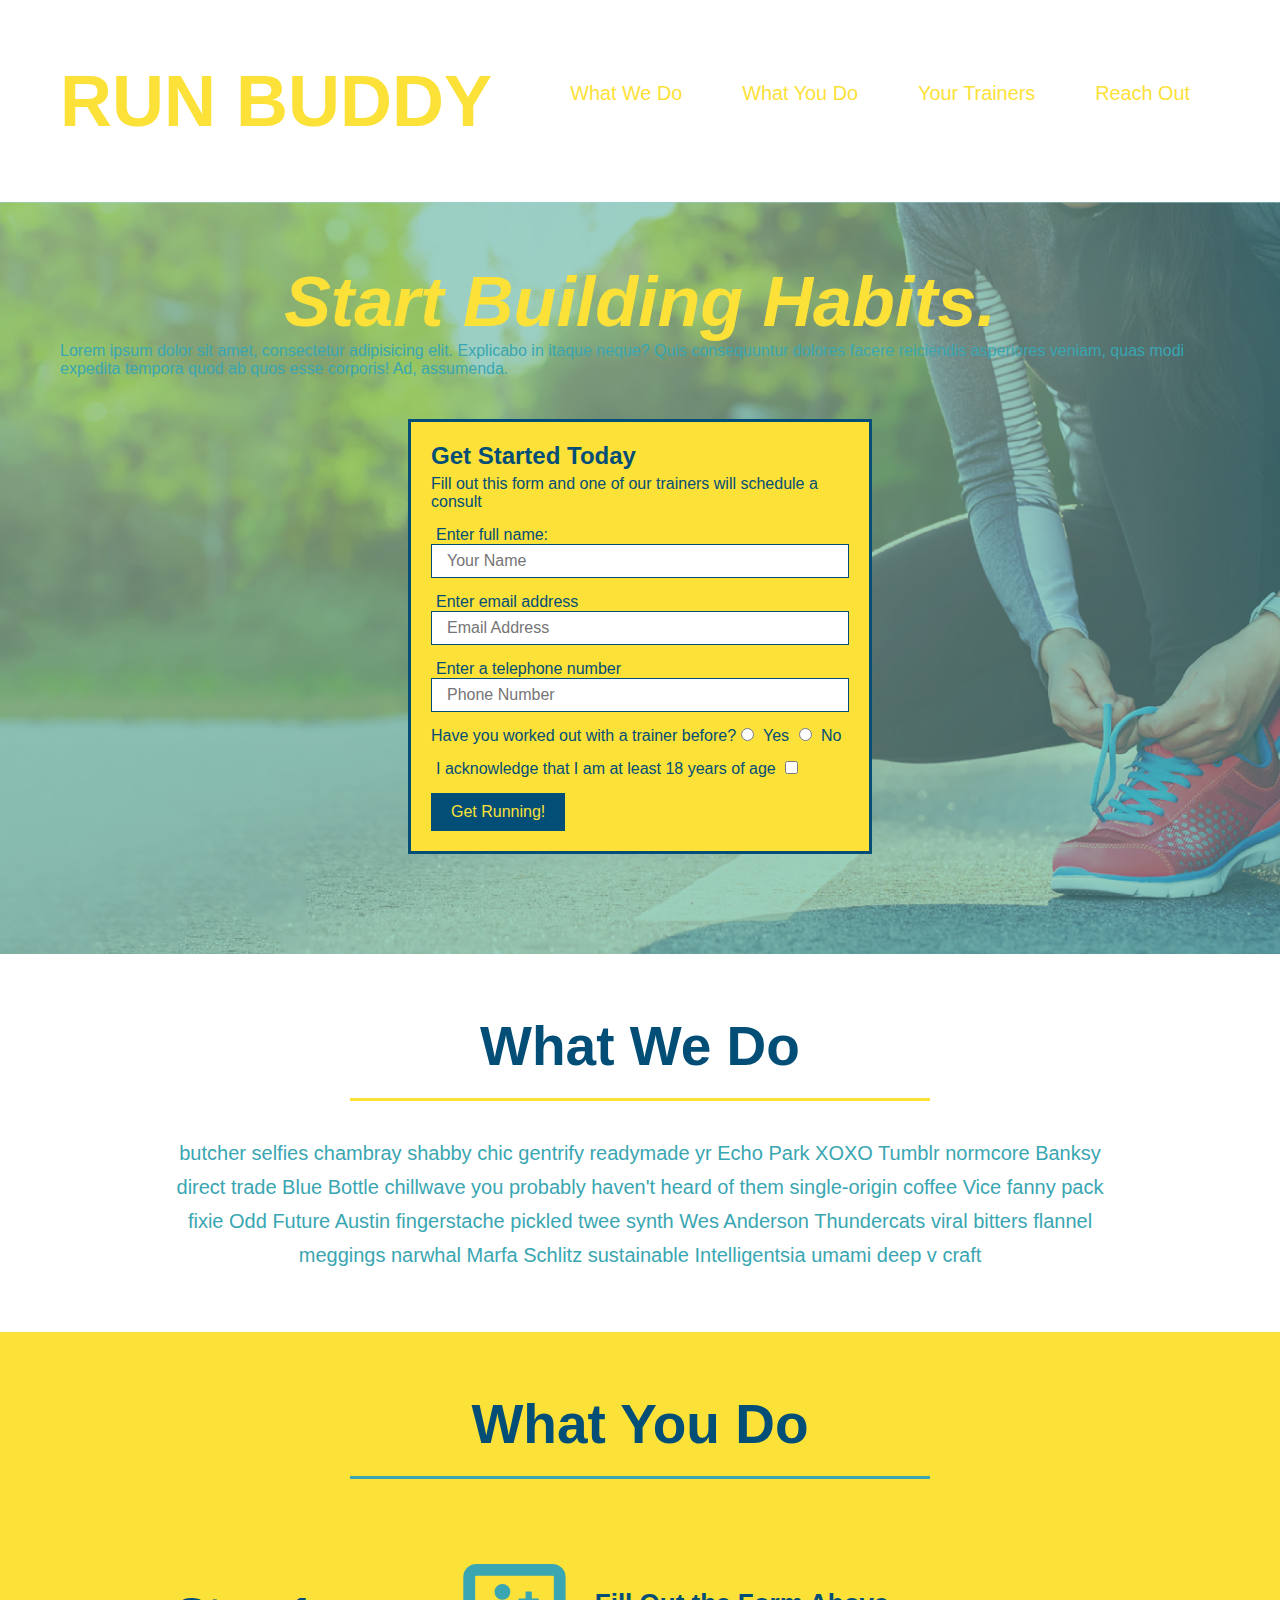
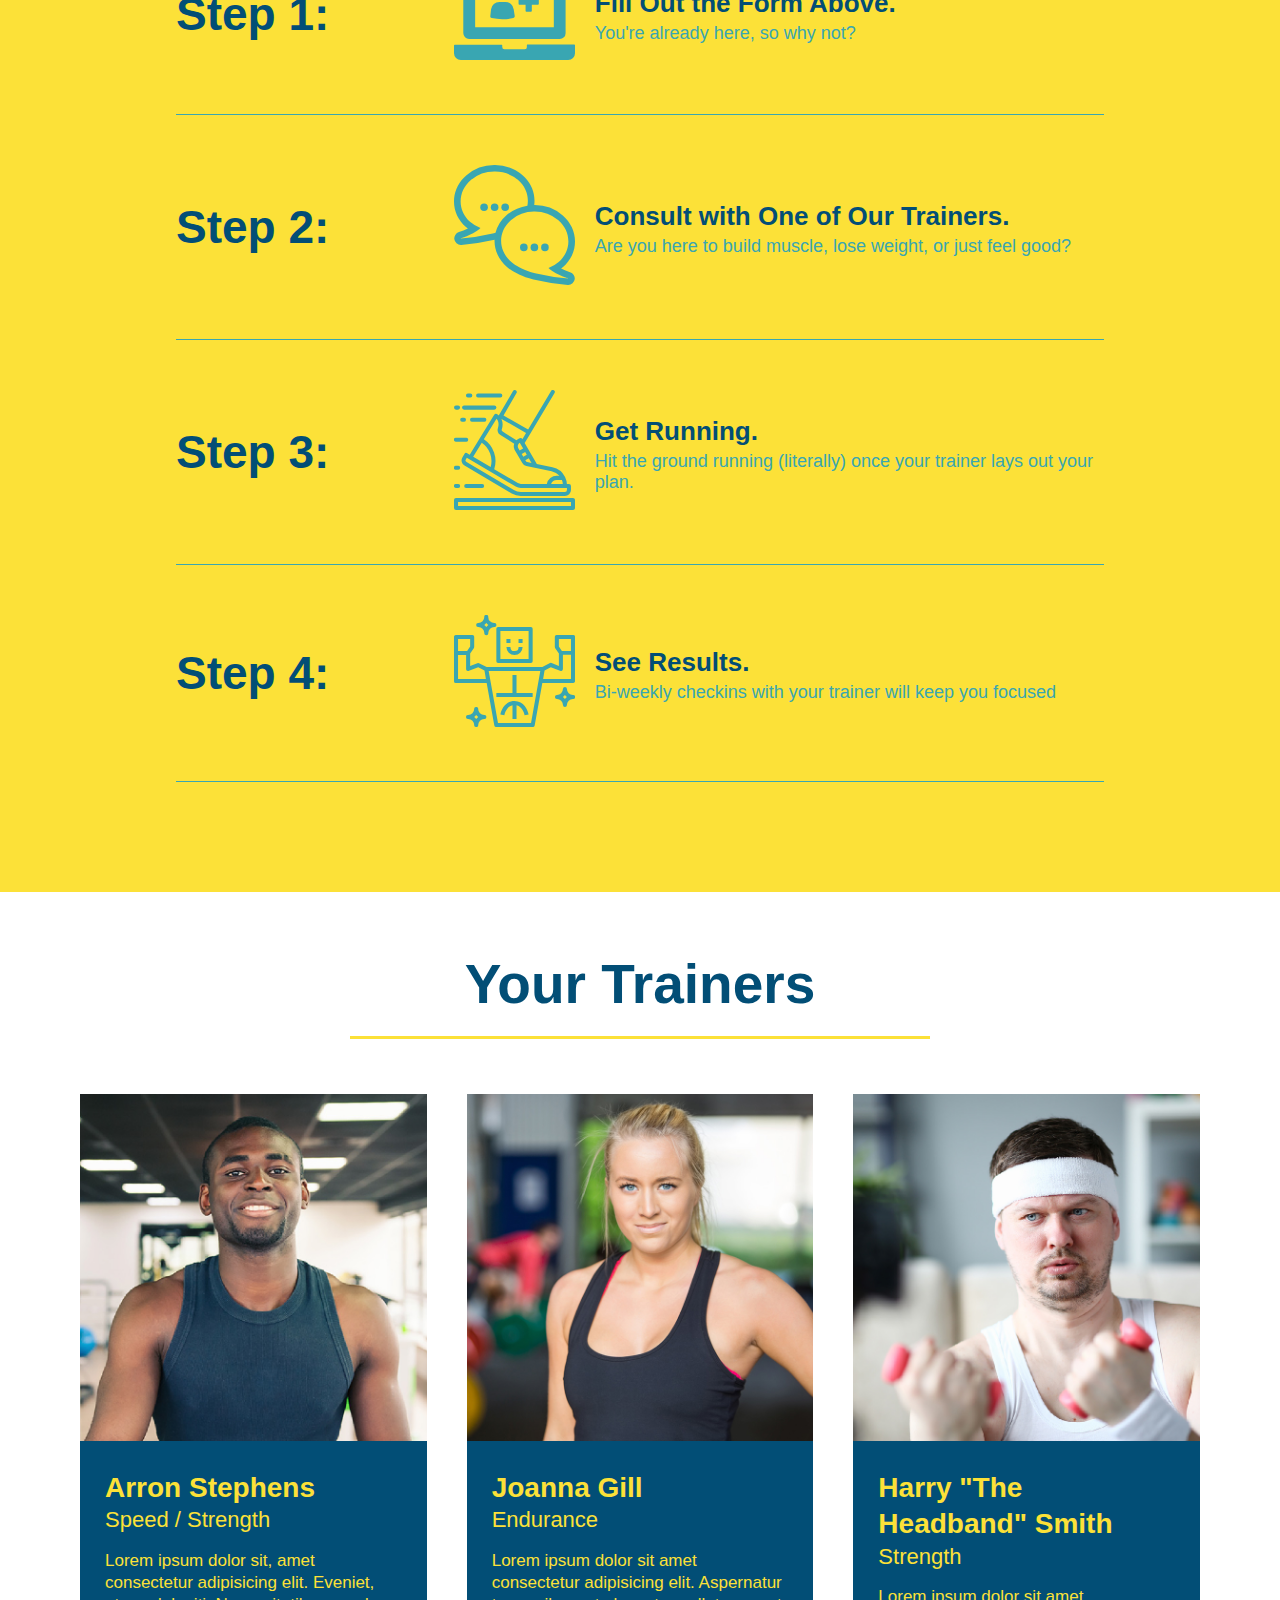
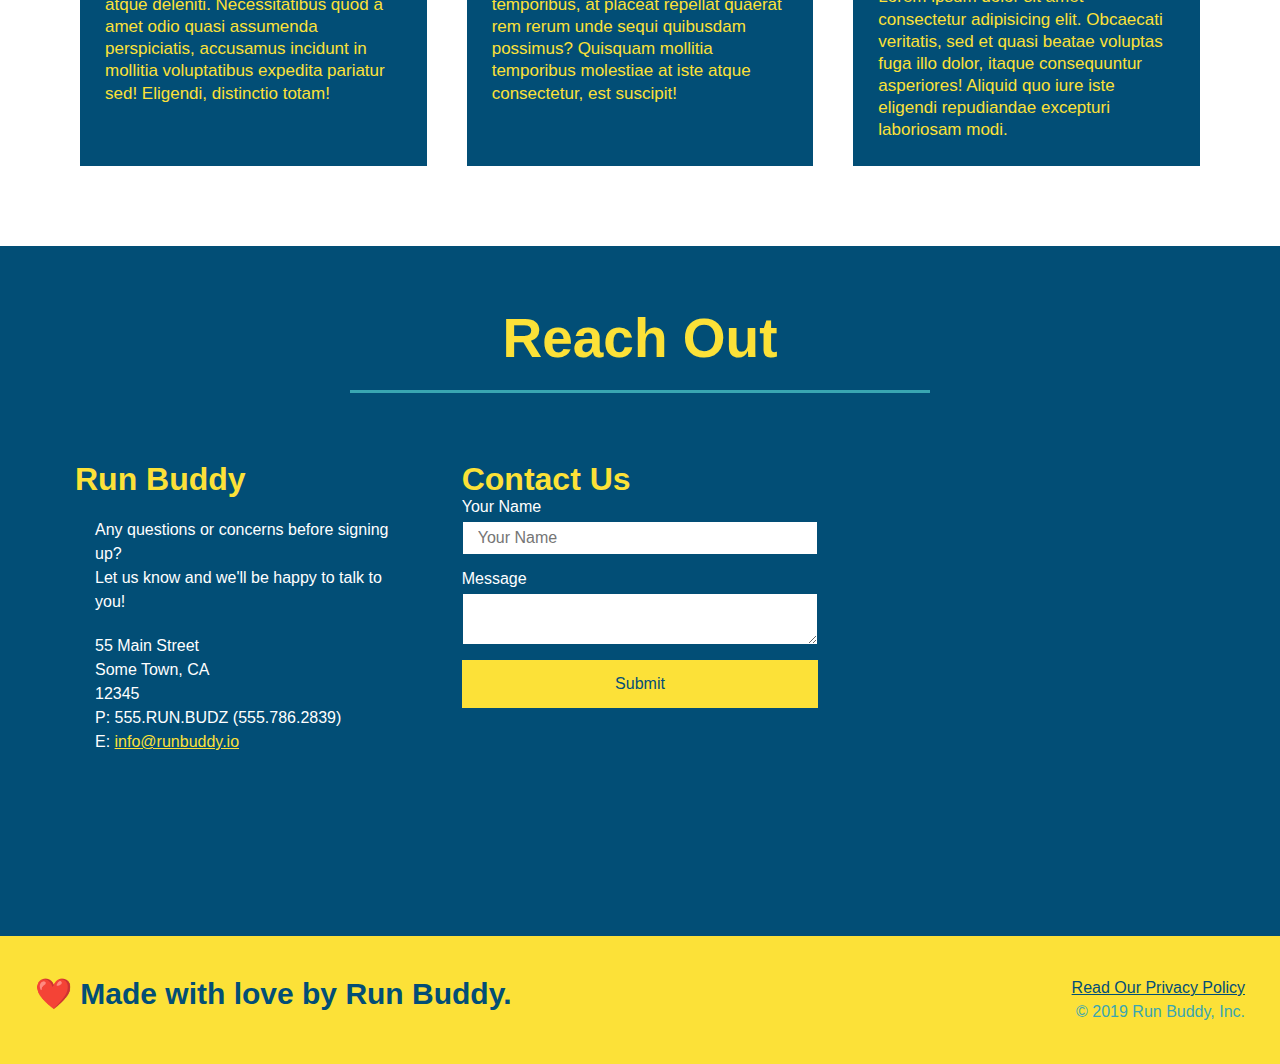
==== commit 729c544d: "cleaned up contact us form" ====
--- a/index.html
+++ b/index.html
@@ -204,6 +204,24 @@
         </div>
         <br/>
         <div class="contact-info">
+    <!-- Run Buddy q's and concerns -->
+            <div>
+                <h3>Run Buddy</h3>
+        <p>
+            Any questions or concerns before signing up?
+        <br/>
+        Let us know and we'll be happy to talk to you!
+    </p>
+    <address>
+        55 Main Street <br/>
+        Some Town, CA <br/>
+        12345 <br/>
+        P: 555.RUN.BUDZ (555.786.2839)<br/>
+        E: <a href="mailto:info@runbuddy.io">info@runbuddy.io</a>
+    </address>
+    </div>
+    <!-- Contact us form -->
+    <div class="contact-form">
             <h3>Contact Us</h3>
             <form> 
                 <label for="contact-name">Your Name</label>
@@ -216,26 +234,11 @@
             </form>
         </div>   
         <br/>
+        <!-- interactive map -->
             <iframe src="https://www.google.com/maps/embed?pb=!1m18!1m12!1m3!1d1870.639687871222!2d-120.42393657404506!3d37.95312249039238!2m3!1f0!2f0!3f0!3m2!1i1024!2i768!4f13.1!3m3!1m2!1s0x8090c46e315aaf1b%3A0xb32d2fcd2023b726!2sMain%20St%2C%20Jamestown%2C%20CA%2095327!5e0!3m2!1sen!2sus!4v1635957184044!5m2!1sen!2sus" 
         style="border:0;" 
         allowfullscreen="" 
         loading="lazy"></iframe>
-
-        <div>
-                    <h3>Run Buddy</h3>
-            <p>
-                Any questions or concerns before signing up?
-            <br/>
-            Let us know and we'll be happy to talk to you!
-        </p>
-        <address>
-            55 Main Street <br/>
-            Some Town, CA <br/>
-            12345 <br/>
-            P: 555.RUN.BUDZ (555.786.2839)<br/>
-            E: <a href="mailto:info@runbuddy.io">info@runbuddy.io</a>
-        </address>
-        </div>
         </div>
     </section>
 
--- a/assets/css/style.css
+++ b/assets/css/style.css
@@ -226,12 +226,16 @@
 .contact {
     background-color: #024e76;
 }
+.contact-info {
+    display: flex;
+    justify-content: space-between;
+    flex-wrap: wrap;
+}
+.contact-info > * {
+    flex: 1;
+    margin: 15px;
+}
 .contact-info div {
-    width: 410px;
-    display: inline-block;
-    vertical-align: top;
-    text-align: left;
-    margin: 30px 0 0 60px;
     color: white;
 }
 .contact h2 {
@@ -244,15 +248,33 @@
 .contact-info p, .contact-info address {
     margin: 20px;
     line-height: 1.5;
-    font-size: 20px;
+    font-size: 16px;
     font-style: normal;
 }
 .contact-info a {
     color: #fce138;
 }
 .contact iframe {
-    width: 400px;
     height: 400px;
+}
+.contact-form input, .contact-form textarea {
+    border: 1px solid #024e76;
+    display: block;
+    padding: 7px 15px;
+    font-size: 16px;
+    color: #024e76;
+    width: 100%;
+    margin-bottom: 15px;
+    margin-top: 5px;
+}
+.contact-form button {
+    width: 100%;
+    border: none;
+    background: #fce138;
+    color: #024e76;
+    text-align: center;
+    padding: 15px 0;
+    font-size: 16px;
 }
 /* end of contact */
 
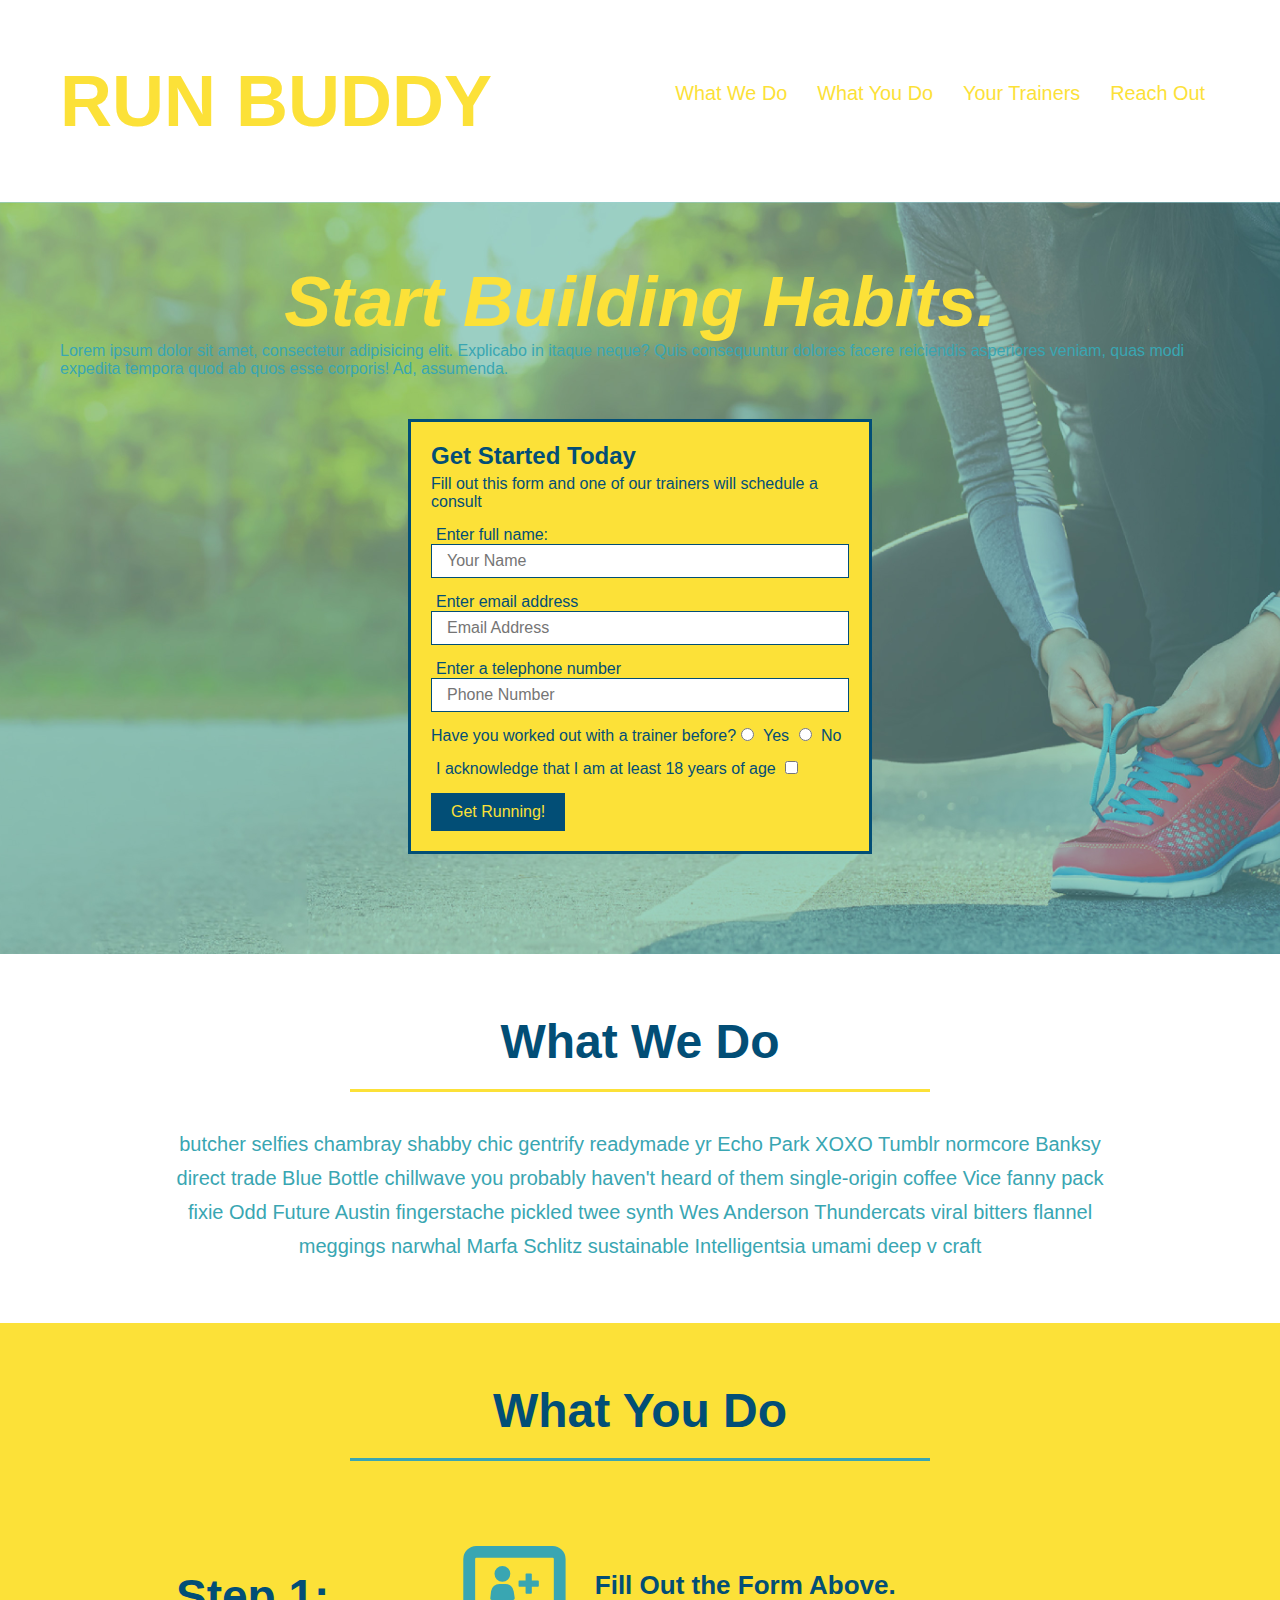
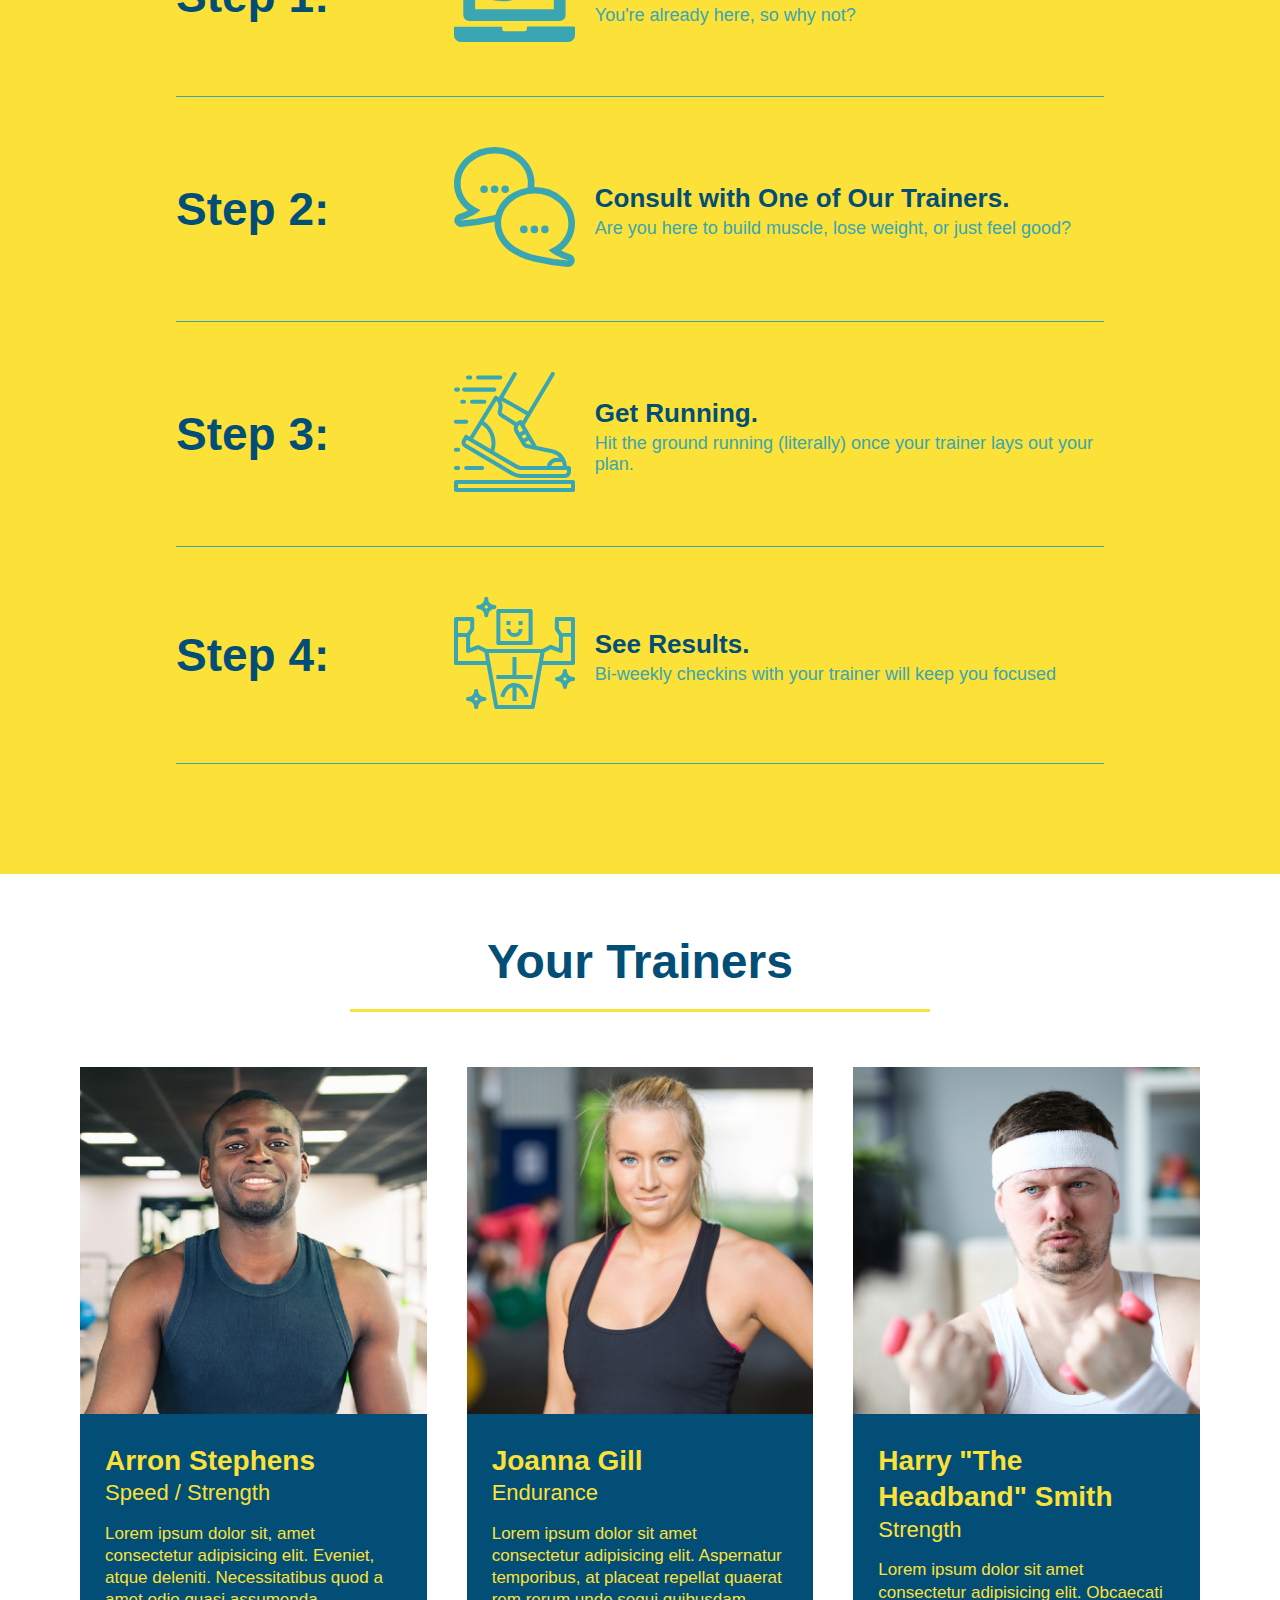
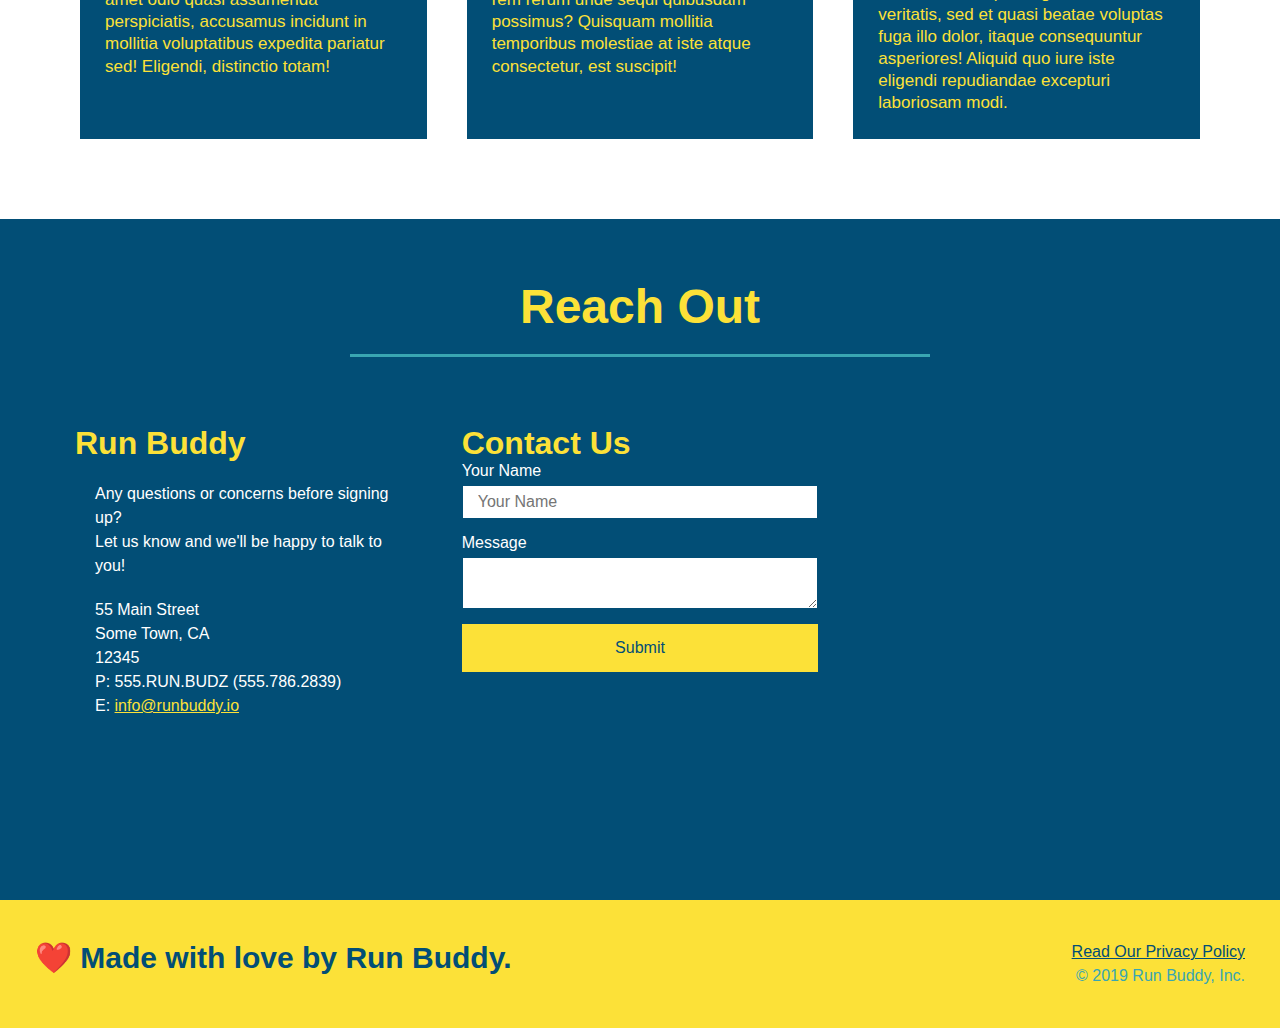
==== commit cd3bd0b1: "add media queries" ====
--- a/index.html
+++ b/index.html
@@ -1,7 +1,7 @@
 <!DOCTYPE html>
 <html lang="en">
     <head>
-        <meta charset="UTF-8" />
+        <meta charset="UTF-8" name="viewport" content="width=device-width, initial-scale=1.0" />
         <link rel="stylesheet" href="./assets/css/style.css" />
         <title>Run Buddy</title>
     </head>
--- a/assets/css/style.css
+++ b/assets/css/style.css
@@ -43,7 +43,7 @@
     list-style: none;
 }
 header nav ul li a {
-    margin: 0 30px;
+    padding: 10px 15px;
     font-weight: lighter;
     font-size: 1.55vw;
 }
@@ -56,6 +56,7 @@
     display: flex;
     justify-content: center;
     flex-wrap: wrap;
+    align-items: flex-start;
 }
 .hero-cta {
     width: 35%;
@@ -63,7 +64,7 @@
     margin: 3.5%;
     color: #fff;
     font-size: 18px;
-    line-height: 1.3;
+    line-height: 1.2;
 }
 .hero-cta h2 {
     font-style: italic;
@@ -113,7 +114,7 @@
 
 /* let's work that body */
 .section-title {
-    font-size: 55px;
+    font-size: 48px;
     color: #024e76;
     border-bottom: 3px solid;
     padding-bottom: 20px;
@@ -299,4 +300,15 @@
 footer a {
     color: #024e76;
 }
-/* end foot */+/* end foot */
+
+/* add media queries */
+/* media query for smaller desktop screens and smaller */
+@media screen and (max-width: 980px) {
+}
+/* media query for tablets and smaller */
+@media screen and (max-width: 768px) [
+]
+/* media query for mobile phones and smaller */
+@media screen and (max-width: 575px) {
+}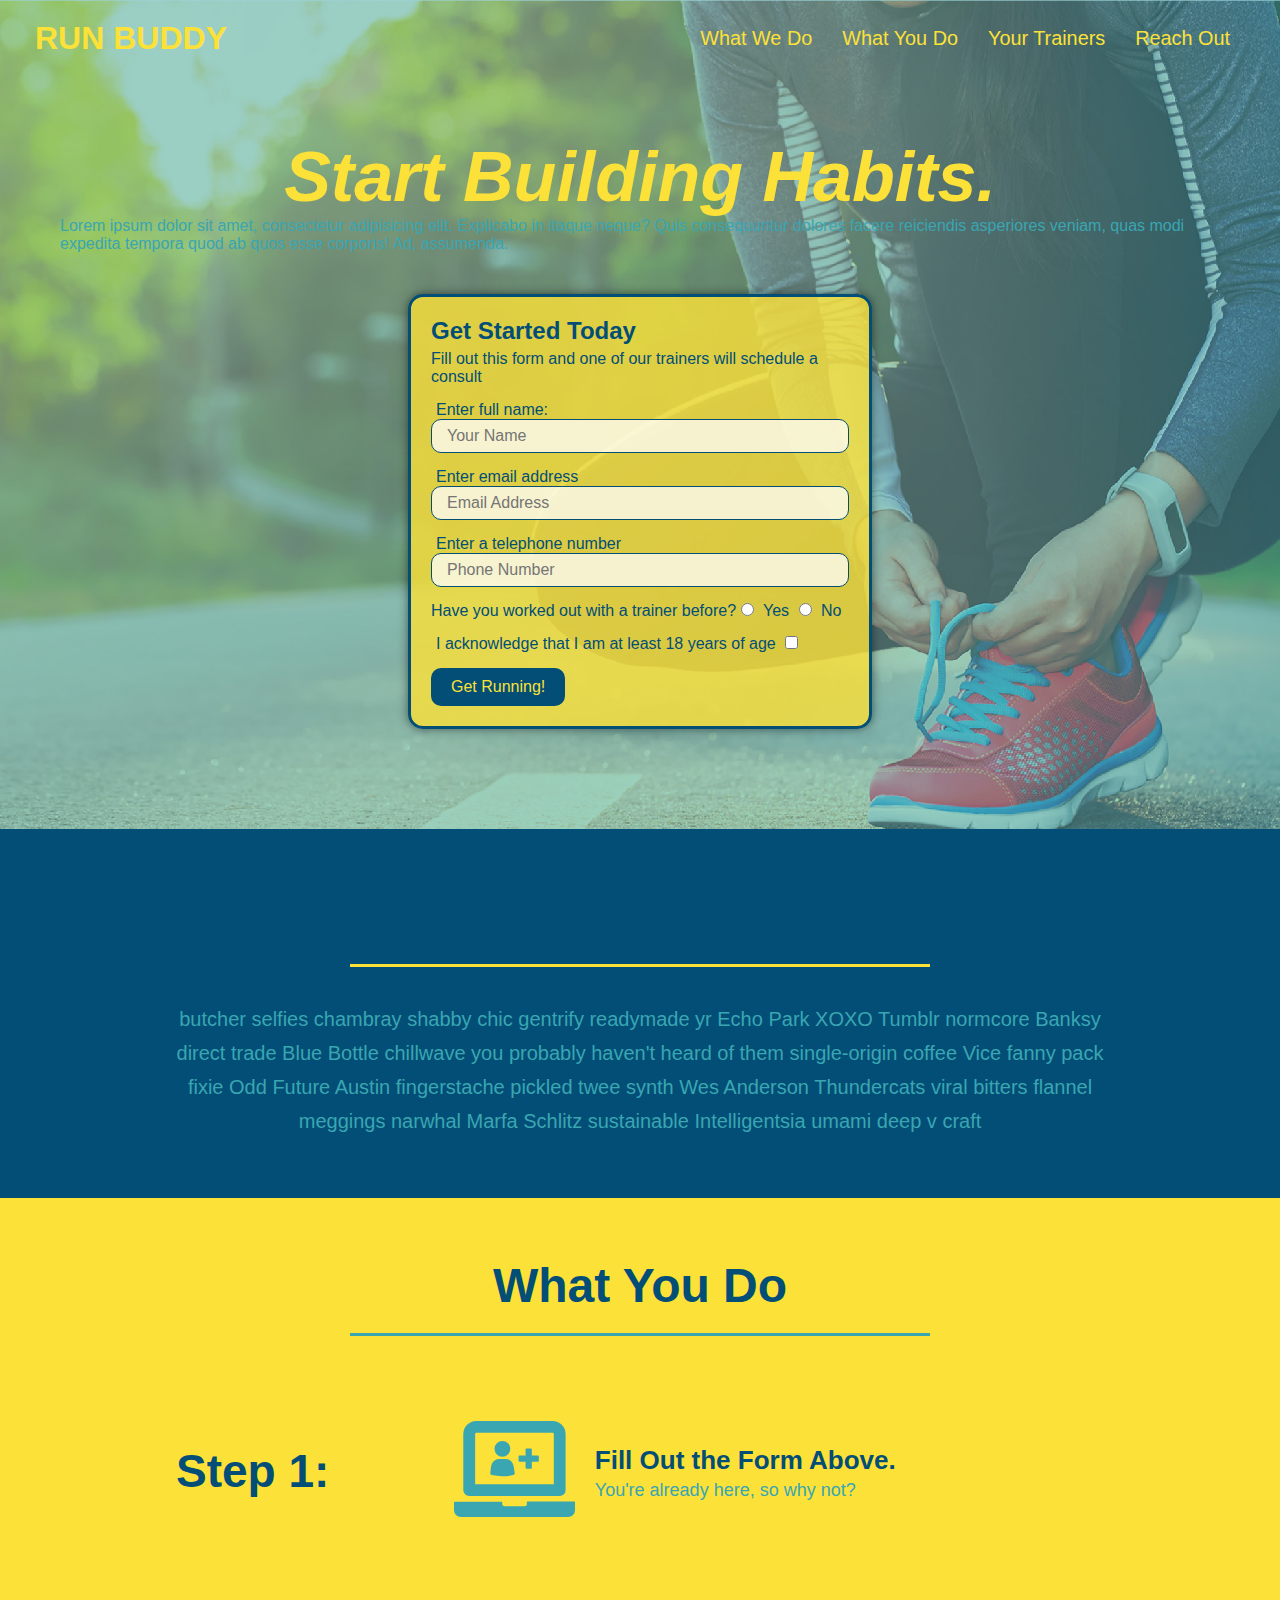
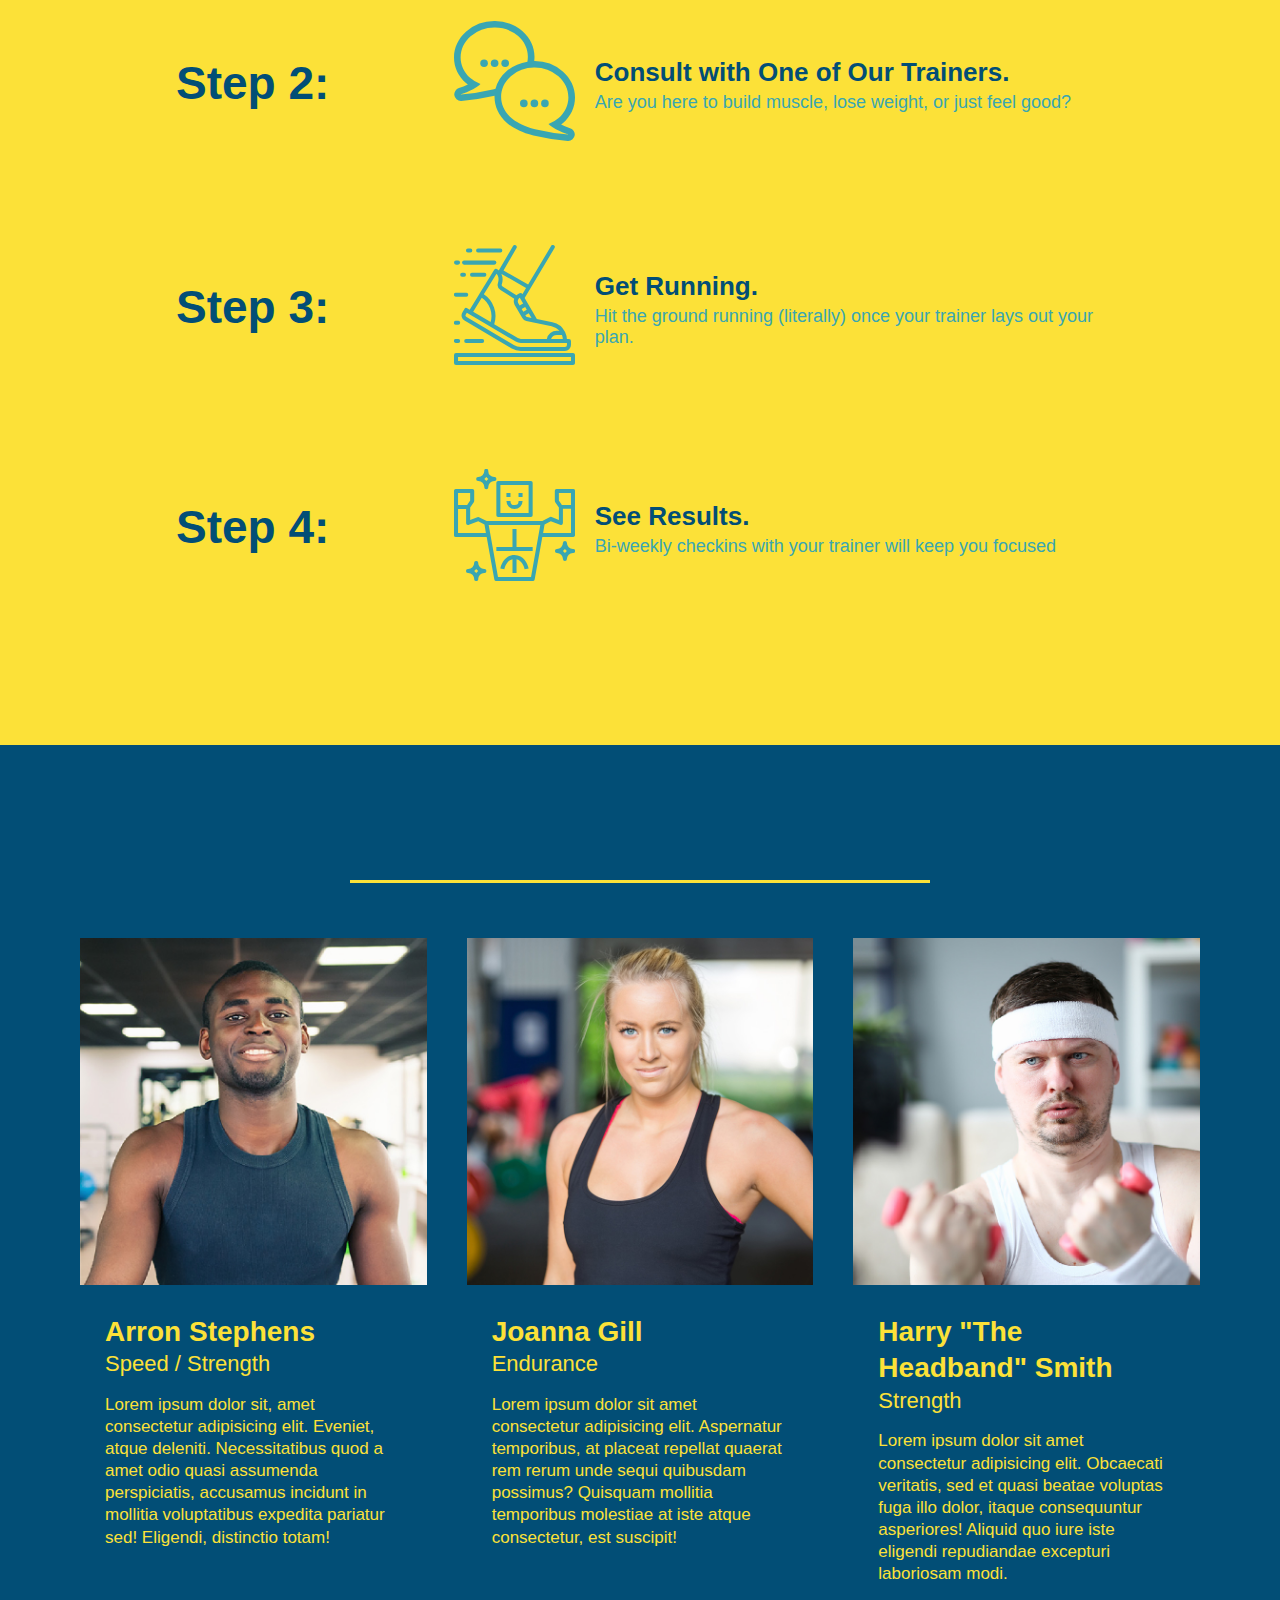
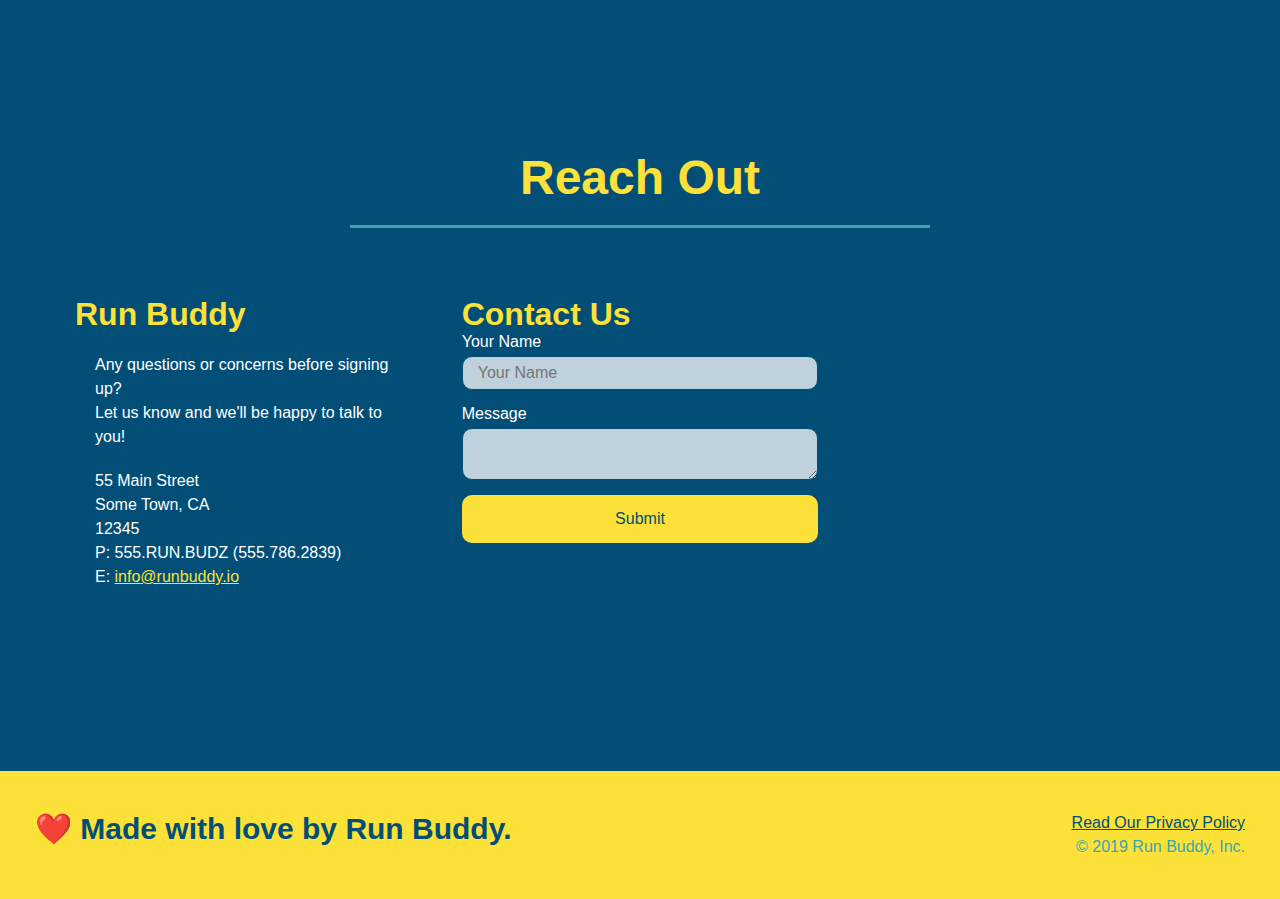
==== commit bff031f3: "cleaning up messy code" ====
--- a/index.html
+++ b/index.html
@@ -8,7 +8,6 @@
     <body>
     <!-- navigation -->    
        <!-- hero/jumbotron -->
-       <section>
             <header>
             <h1>
                 <a href="/" class="buddy">RUN BUDDY</a>
@@ -33,7 +32,7 @@
                  </ul>
              </nav>
         </header>
-        </section>
+        
 <section class="hero">
         <h2 class="habits">
         Start Building Habits.
--- a/assets/css/style.css
+++ b/assets/css/style.css
@@ -7,19 +7,25 @@
 
 /* apply styles to <body> */
 body {
+    background-color: #024e76;
     color: #39a6b2;
     font-family: Helvetica, Arial, sans-serif;
     }
 
 /* apply styles to <header> */
 header {
-    font-weight: bold;
-    font-size: 36px;
-    color: #fce138;
-    margin: 0;
+    padding: 20px 35px;
+    background-color: #39a6b2;
     display: flex;
     justify-content: space-between;
     flex-wrap: wrap;
+    position: sticky;
+    position: -webkit-sticky;
+    top: 0;
+    background-image: url("../images/hero-bg.jpg");
+    background-size: cover;
+    background-attachment: fixed;
+    background-position: 80%;
 }
 .habits {
     color: #fce138;
@@ -47,12 +53,19 @@
     font-weight: lighter;
     font-size: 1.55vw;
 }
+header nav ul li a:hover {
+    background: #fce138;
+    color: #024e76;
+    border-radius: 15px;
+    text-shadow: none;
+}
 
 /* styling the hero */
 .hero {
     background-image: url("../images/hero-bg.jpg");
     background-size: cover;
-    background-position: center;
+    background-position: 80%;
+    background-attachment: fixed;
     display: flex;
     justify-content: center;
     flex-wrap: wrap;
@@ -70,6 +83,7 @@
     font-style: italic;
     font-size: 55px;
     color: #fce138;
+    text-shadow: 0 0 10px rgba(0, 0, 0, 0.5);
 }
 
 section {
@@ -81,12 +95,14 @@
     font-size: 24px;
 }
 .hero-form {
-    background-color: #fce138;
+    background-color: rgba(252, 225, 56, 0.8);
     padding: 20px;
     color: #024e76;
     border: solid 3px #024e76;
     width: 40%;
     margin: 3.5%;
+    box-shadow: 0 0 10px rgba(0, 0, 0, 0.5);
+    border-radius: 15px;
 }
 .hero-form p {
     margin: 5px 0 15px 0;
@@ -99,6 +115,12 @@
     color: #024e76;
     width: 100%;
     margin-bottom: 15px;
+    border-radius: 10px;
+    background-color: rgba(255, 255, 255, 0.75);
+}
+.form-input:focus {
+    background-color: rgba(255, 255, 255, 1);
+    outline: none;
 }
 .hero-form label {
     margin: 0 5px;
@@ -109,6 +131,10 @@
     border: none;
     padding: 10px 20px;
     font-size: 16px;
+    border-radius: 10px;
+}
+.hero-form button:hover {
+    background-color: #39a6b2;
 }
 /* hero style end */
 
@@ -146,11 +172,13 @@
     margin: 50px auto;
     padding-bottom: 50px;
     width: 80%;
-    border-bottom: 1px solid #39a6b2;
     display: flex;
     flex-wrap: wrap;
     align-items: center;
     justify-content: space-between;
+}
+.step:last-child {
+    border-bottom: none;
 }
 .step-info {
     flex: 2 70%;
@@ -267,6 +295,13 @@
     width: 100%;
     margin-bottom: 15px;
     margin-top: 5px;
+    border-radius: 10px;
+    background-color: rgba(255,255,255, 0.75);
+}
+
+.contact-form input:focus, .contact-form textarea:focus  {
+    background-color: rgba(255,255,255, 1);
+    outline: none;
 }
 .contact-form button {
     width: 100%;
@@ -276,6 +311,11 @@
     text-align: center;
     padding: 15px 0;
     font-size: 16px;
+    border-radius: 10px;
+}
+.contact-form button:hover {
+    color: #fce138;
+    background: #39a6b2;
 }
 /* end of contact */
 
@@ -305,10 +345,96 @@
 /* add media queries */
 /* media query for smaller desktop screens and smaller */
 @media screen and (max-width: 980px) {
-}
+    header {
+        background-image: url("../images/hero-bg.jpg");
+        background-size: cover;
+        padding-bottom: 0;
+        justify-content: center;
+        position: -webkit-sticky;
+        position: relative;
+        top: 0;
+    }
+    header h1 {
+        width: 100%;
+        text-align: center;
+        text-shadow: 0 0 10px rgba(0, 0, 0, 0.5);
+    }
+    header nav ul {
+        margin-top: 20px;
+        width: 100%;
+        justify-content: center;
+    }
+    header nav ul li a {
+        font-size: 20px;
+        text-shadow: 0 0 10px rgba(0, 0, 0, 0.5);
+    }
+    footer h2, footer div {
+        text-align: center;
+        width: 100%;
+    }
+    .hero-cta, .hero-form {
+        width: 100%;
+    }
+    .hero-cta {
+        text-align: center;
+    }
+    .section-title {
+        width: 80%;
+    }
+    .trainer {
+        flex: 0 70%;
+    }
+    .contact-info iframe {
+        flex: 1 100%;
+    }
+}
+
 /* media query for tablets and smaller */
-@media screen and (max-width: 768px) [
-]
+@media screen and (max-width: 768px) {
+    section {
+        padding: 30px 15px;
+    }
+    .step h3 {
+        flex: 1 100%;
+        text-align: center;
+    }
+    .step-info {
+        flex: 2 100%;
+        text-align: center;
+        justify-content: center;
+    }
+    .step-img {
+        flex: 0 32%;
+        margin-right: 0;
+        margin-top: 15px;
+        margin-bottom: 15px;
+    }
+    .step-text {
+        flex: 100%;
+    }
+}
+
 /* media query for mobile phones and smaller */
 @media screen and (max-width: 575px) {
+    .hero-form button {
+        width: 100%;
+    }
+    .section-title {
+        width: 95%;
+    }
+    .intro p {
+        width: 100%;
+    }
+    .trainer {
+        flex: 0 100%;
+    }
+    .contact-info {
+        text-align: center;
+    }
+    .contact-info > * {
+        flex: 0 100%;
+    }
+    .contact-form {
+        order: 3;
+    }
 }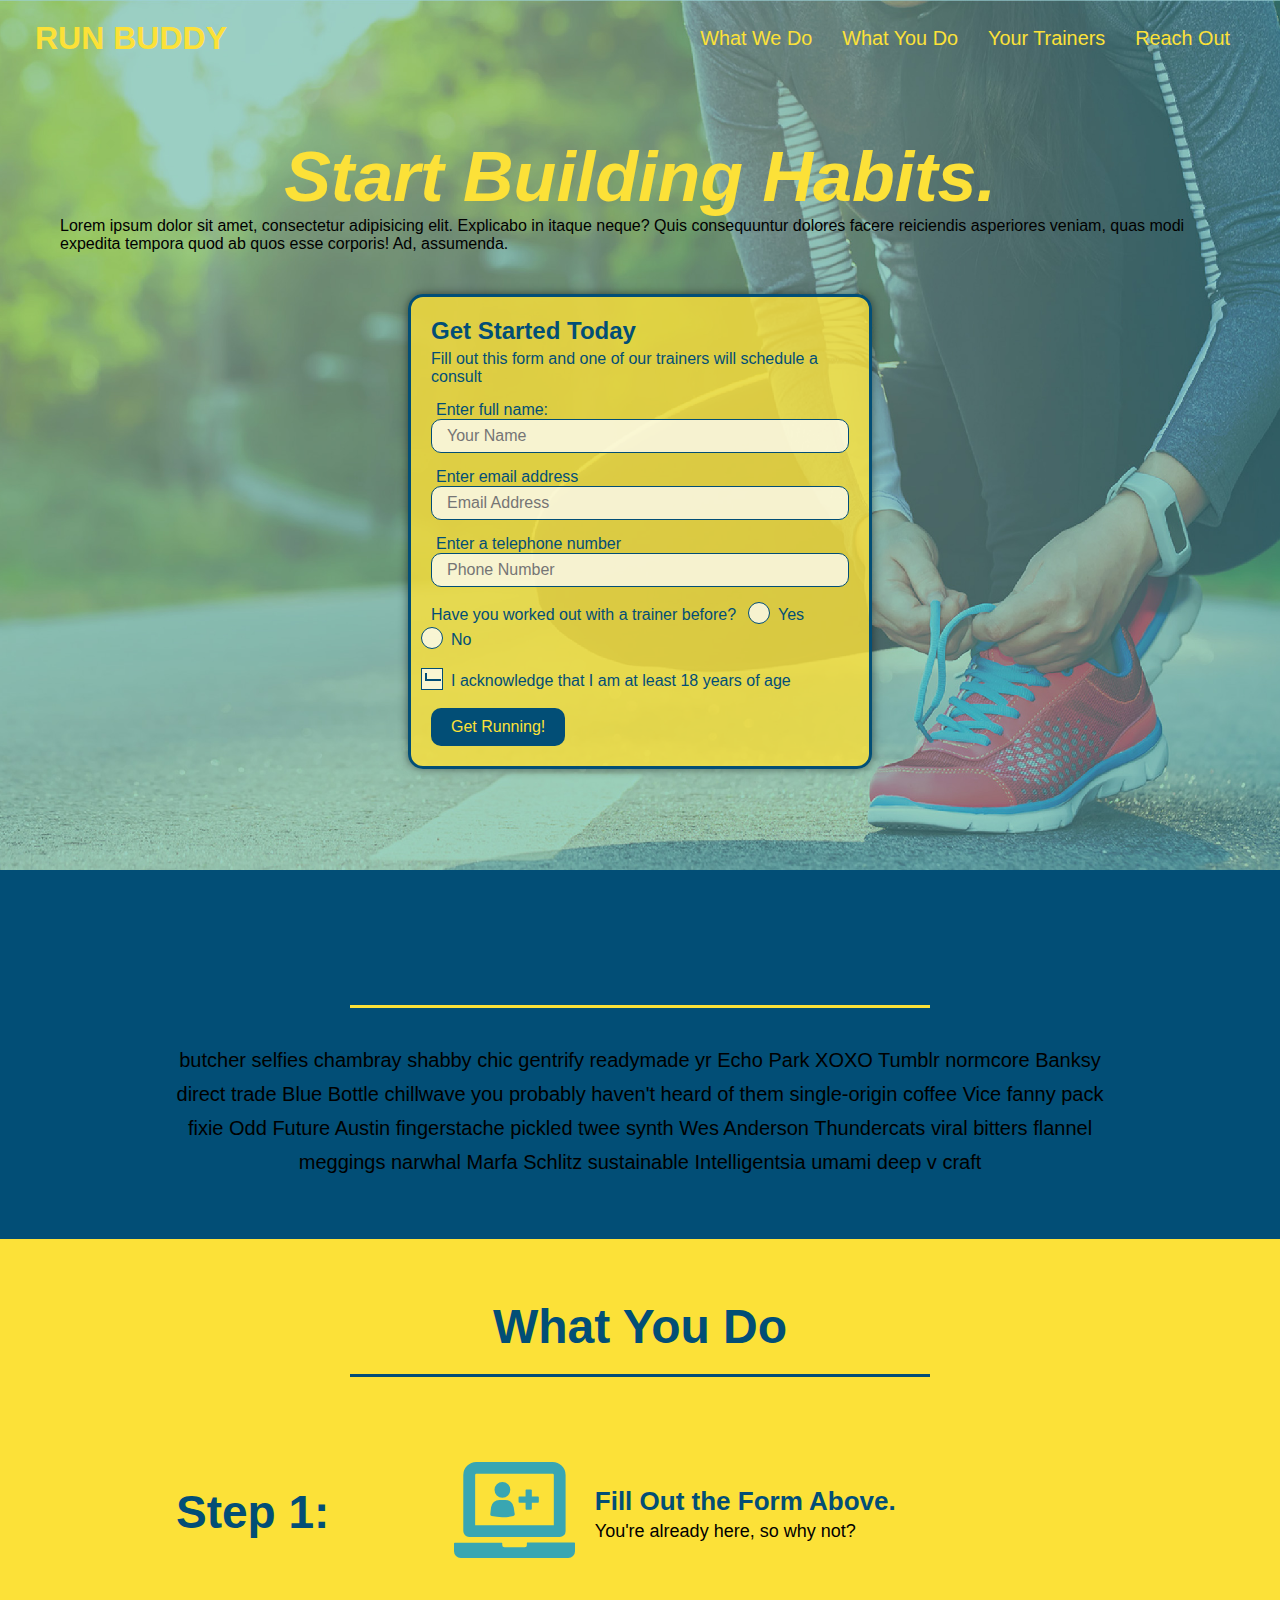
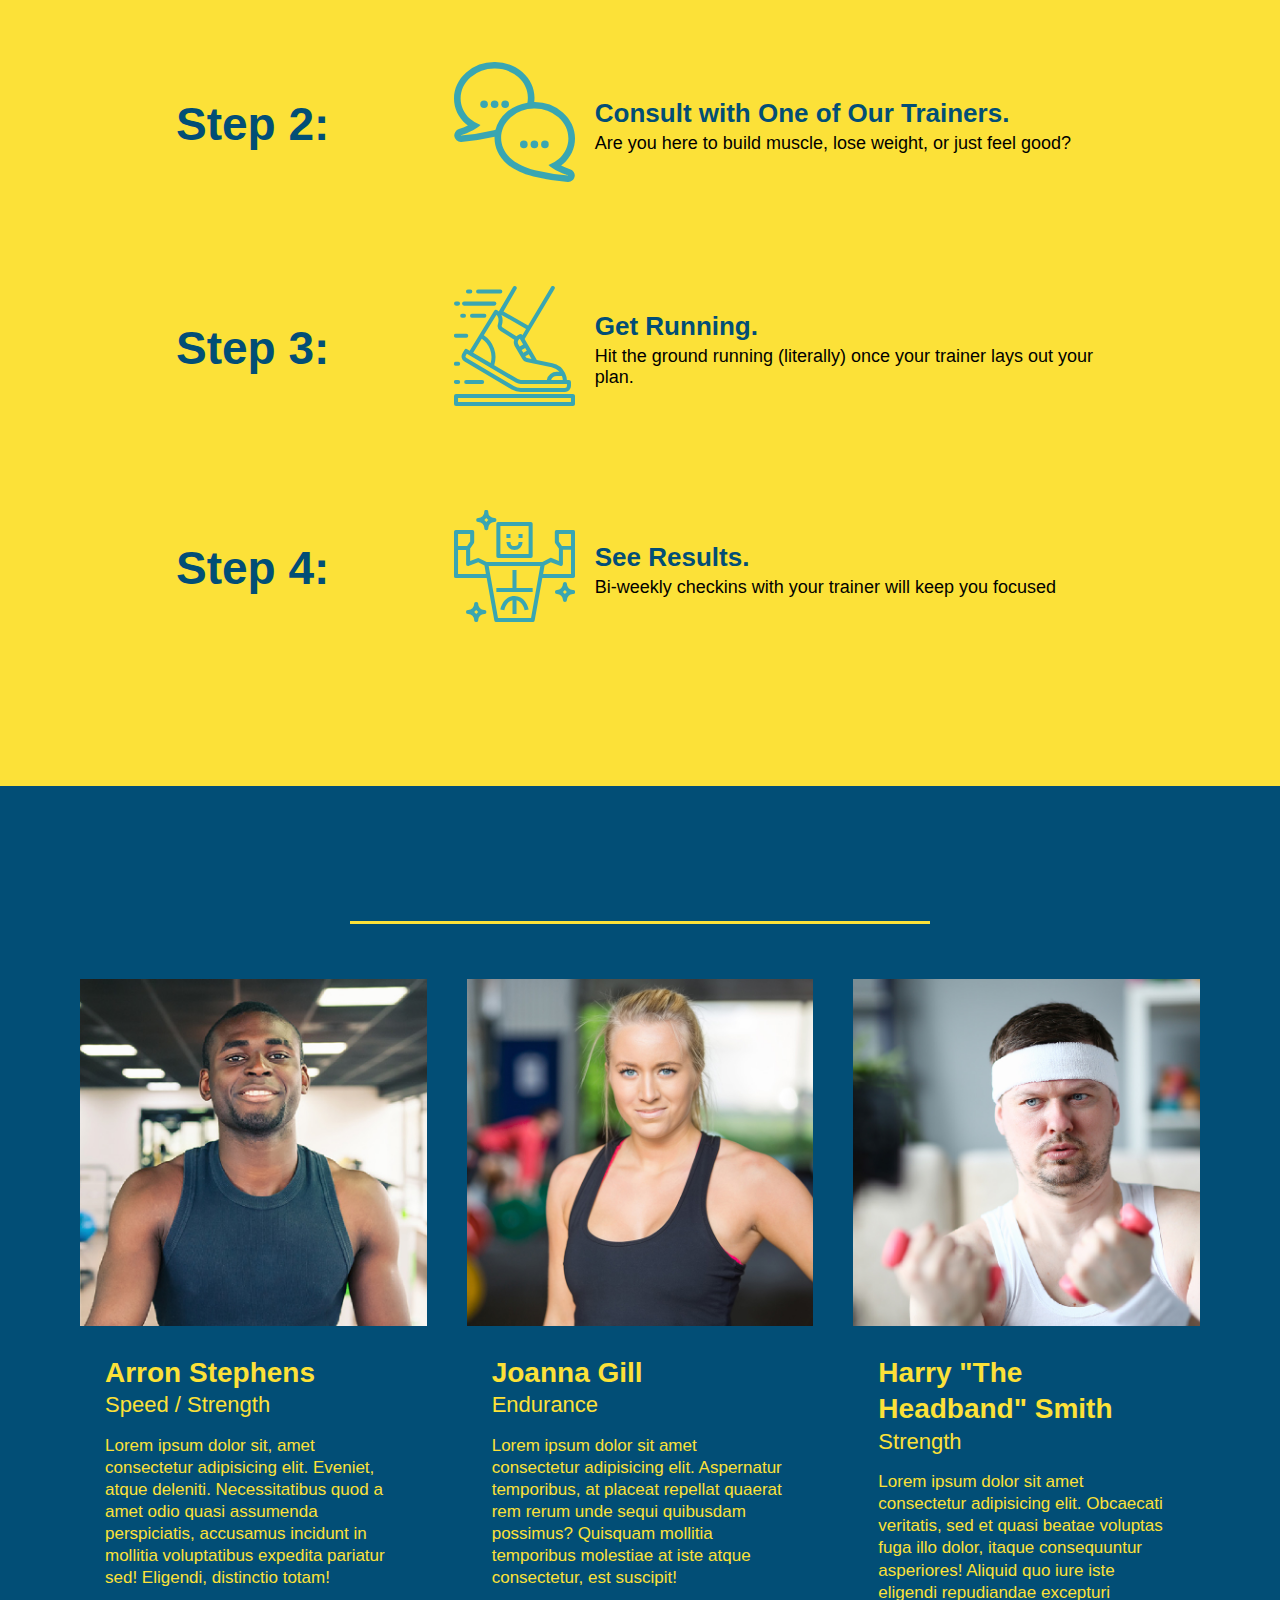
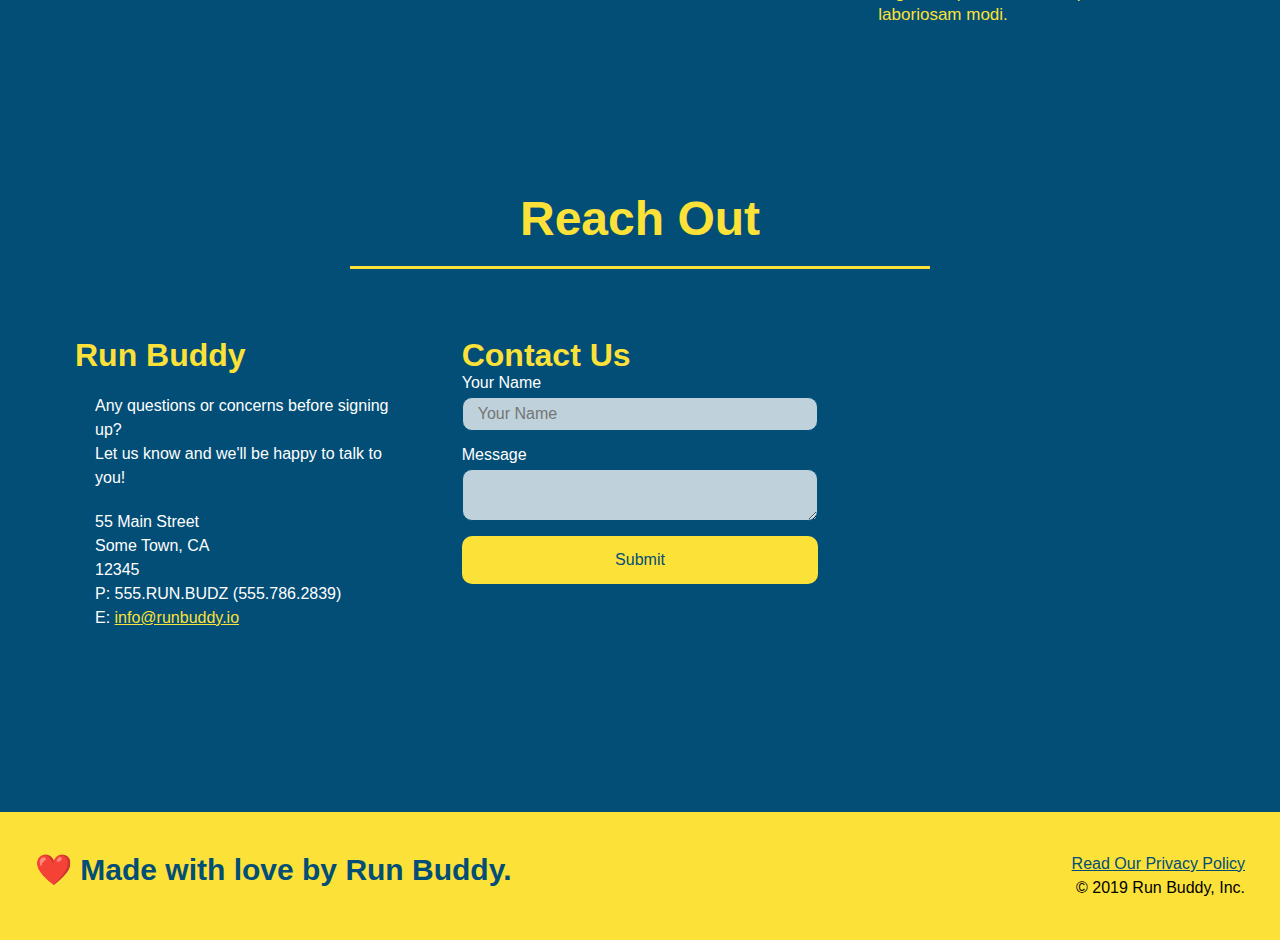
==== commit afc61a0c: "clean up colors and buttons" ====
--- a/index.html
+++ b/index.html
@@ -53,16 +53,22 @@
                 <input type="tel" placeholder="Phone Number" name="phone" id="phone" class="form-input"/>
                 <p>
                     Have you worked out with a trainer before?
+                <span class="radio-wrapper">
                     <input type="radio" name="trainer-confirm" id="trainer-yes" />
                     <label for="trainer-yes">Yes</label>
+                </span>
+                <span class="radio-wrapper">
                     <input type="radio" name="trainer-confirm" id="trainer-no" />
                     <label for="trainer-no">No</label>
+                </span>
                 </p>
                 <p>
+                    <span class="checkbox-wrapper">
                     <label for="checkbox">
                     I acknowledge that I am at least 18 years of age 
                     </label>
                     <input type="checkbox" name="age-confirm" id="checkbox" />
+                </span>
                 </p>
                 <button type="submit">
                     Get Running!
--- a/assets/css/style.css
+++ b/assets/css/style.css
@@ -4,18 +4,23 @@
     padding: 0;
     box-sizing: border-box;
 }
+:root {
+    --primary-color: #fce138;
+    --secondary-color: #024e76;
+    ---tertiary-color: #39a6b2;
+}
 
 /* apply styles to <body> */
 body {
-    background-color: #024e76;
-    color: #39a6b2;
+    background-color: var(--secondary-color);
+    color: var(--tertiary-color);
     font-family: Helvetica, Arial, sans-serif;
     }
 
 /* apply styles to <header> */
 header {
     padding: 20px 35px;
-    background-color: #39a6b2;
+    background-color: var(--tertiary-color);
     display: flex;
     justify-content: space-between;
     flex-wrap: wrap;
@@ -26,9 +31,10 @@
     background-size: cover;
     background-attachment: fixed;
     background-position: 80%;
+    z-index: 9999;
 }
 .habits {
-    color: #fce138;
+    color: var(--primary-color);
     font-weight: bold;
     font-style: italic;
     font-size: 70px;
@@ -36,7 +42,7 @@
 
 header a {
     text-decoration: none;
-    color: #fce138;
+    color: var(--primary-color);
 }
 header nav {
     margin: 7px 0;
@@ -54,8 +60,8 @@
     font-size: 1.55vw;
 }
 header nav ul li a:hover {
-    background: #fce138;
-    color: #024e76;
+    background: var(--primary-color);
+    color: var(--secondary-color);
     border-radius: 15px;
     text-shadow: none;
 }
@@ -82,7 +88,7 @@
 .hero-cta h2 {
     font-style: italic;
     font-size: 55px;
-    color: #fce138;
+    color: var(--primary-color);
     text-shadow: 0 0 10px rgba(0, 0, 0, 0.5);
 }
 
@@ -97,8 +103,8 @@
 .hero-form {
     background-color: rgba(252, 225, 56, 0.8);
     padding: 20px;
-    color: #024e76;
-    border: solid 3px #024e76;
+    color: var(--secondary-color);
+    border: solid 3px var(--secondary-color);
     width: 40%;
     margin: 3.5%;
     box-shadow: 0 0 10px rgba(0, 0, 0, 0.5);
@@ -108,11 +114,11 @@
     margin: 5px 0 15px 0;
 }
 .form-input {
-    border: 1px solid #024e76;
+    border: 1px solid var(--secondary-color);
     display: block;
     padding: 7px 15px;
     font-size: 16px;
-    color: #024e76;
+    color: var(--secondary-color);
     width: 100%;
     margin-bottom: 15px;
     border-radius: 10px;
@@ -126,22 +132,70 @@
     margin: 0 5px;
 }
 .hero-form button {
-    background-color: #024e76;
-    color: #fce138;
+    background-color: var(--secondary-color);
+    color: var(--primary-color);
     border: none;
     padding: 10px 20px;
     font-size: 16px;
     border-radius: 10px;
 }
 .hero-form button:hover {
-    background-color: #39a6b2;
+    background-color: var(--tertiary-color);
+}
+.checkbox-wrapper input, .radio-wrapper input {
+    opacity: 0;
+}
+.checkbox-wrapper label, .radio-wrapper label {
+    position: relative;
+    left: 10px;
+    margin: 10px;
+    line-height: 1.6;
+}
+.radio-wrapper label::before {
+    border-radius: 50%;
+}
+.checkbox-wrapper label::before, .radio-wrapper label::before {
+    content: "";
+    height: 20px;
+    width: 20px;
+    background: rgba(255,255,255, 0.75);
+    border: 1px solid var(--secondary-color);
+    position: absolute;
+    top: -4px;
+    left: -30px;
+}
+.radio-wrapper label::after {
+    content: "";
+    width: 20px;
+    height: 20px;
+    border-radius: 50%;
+    background: var(--secondary-color);
+    position: absolute;
+    left: -29px;
+    top: -3px;
+}
+.checkbox-wrapper label::after {
+    content: "";
+    height: 6px;
+    width: 14px;
+    border-left: 2px solid var(--secondary-color);
+    border-bottom: 2px solid var(--secondary-color);
+    position: absolute;
+    left: -26px;
+    top: 1px;
+}
+.checkbox-wrapper input + label::after, .radio-wrapper input + label::after {
+    content: none;
+}
+.checkbox-wrapper input:checked + label::after, .radio-wrapper input:checked + label::after {
+    content: "";
 }
 /* hero style end */
 
 /* let's work that body */
 .section-title {
     font-size: 48px;
-    color: #024e76;
+    color: var(--secondary-color);
     border-bottom: 3px solid;
     padding-bottom: 20px;
     text-align: center;
@@ -149,16 +203,16 @@
     width: 50%;
 }
 .primary-border {
-    border-color: #fce138;
+    border-color: var(--primary-color);
 }
 .secondary-border {
-    border-color: #39a6b2;
+    border-color: var(--tertiary-color);
 }
 
 /* what we do */
 .intro p {
     line-height: 1.7;
-    color: #39a6b2;
+    color: var(--tertiary-color);
     width: 80%;
     font-size: 20px;
     margin: 0 auto;
@@ -166,7 +220,7 @@
 }
 /* what you do */
 .steps {
-    background: #fce138;
+    background: var(--primary-color);
 }
 .step {
     margin: 50px auto;
@@ -197,27 +251,27 @@
     flex: 12;
 }
 .step h3 {
-    color: #024e76;
+    color: var(--secondary-color);
     font-size: 46px;
     flex: 1 30%;
 }
 .step-text p {
-    color: #39a6b2;
+    color: var(--tertiary-color);
     font-size: 18px;
 }
 
 .step-text h4 {
     font-size: 26px;
     line-height: 1.5;
-    color: #024e76;
+    color: var(--secondary-color);
 }
 /* body has been thoroughly rocked */
 
 /* train those trainers */
 .trainer {
     margin: 20px;
-    background: #024e76;
-    color: #fce138;
+    background: var(--secondary-color);
+    color: var(--primary-color);
     flex: 1;
 }
 .trainer img {
@@ -253,7 +307,7 @@
 
 /* contact us section */
 .contact {
-    background-color: #024e76;
+    background-color: var(--secondary-color);
 }
 .contact-info {
     display: flex;
@@ -268,10 +322,10 @@
     color: white;
 }
 .contact h2 {
-    color: #fce138;
+    color: var(--primary-color);
 }
 .contact h3 {
-    color: #fce138;
+    color: var(--primary-color);
     font-size: 32px;
 }
 .contact-info p, .contact-info address {
@@ -281,17 +335,17 @@
     font-style: normal;
 }
 .contact-info a {
-    color: #fce138;
+    color: var(--primary-color);
 }
 .contact iframe {
     height: 400px;
 }
 .contact-form input, .contact-form textarea {
-    border: 1px solid #024e76;
+    border: 1px solid var(--secondary-color);
     display: block;
     padding: 7px 15px;
     font-size: 16px;
-    color: #024e76;
+    color: var(--secondary-color);
     width: 100%;
     margin-bottom: 15px;
     margin-top: 5px;
@@ -306,22 +360,22 @@
 .contact-form button {
     width: 100%;
     border: none;
-    background: #fce138;
-    color: #024e76;
+    background: var(--primary-color);
+    color: var(--secondary-color);
     text-align: center;
     padding: 15px 0;
     font-size: 16px;
     border-radius: 10px;
 }
 .contact-form button:hover {
-    color: #fce138;
-    background: #39a6b2;
+    color: var(--primary-color);
+    background: var(--tertiary-color);
 }
 /* end of contact */
 
 /* styling the footer */
 footer {
-    background: #fce138;
+    background: var(--primary-color);
     width: 100%;
     padding: 40px 35px;
     display: flex;
@@ -329,7 +383,7 @@
     flex-wrap: wrap;
 }
 footer h2 {
-    color: #024e76;
+    color: var(--secondary-color);
     font-size: 30px;
     margin: 0;
 }
@@ -338,7 +392,7 @@
     text-align: right;
 }
 footer a {
-    color: #024e76;
+    color: var(--secondary-color);
 }
 /* end foot */
 
